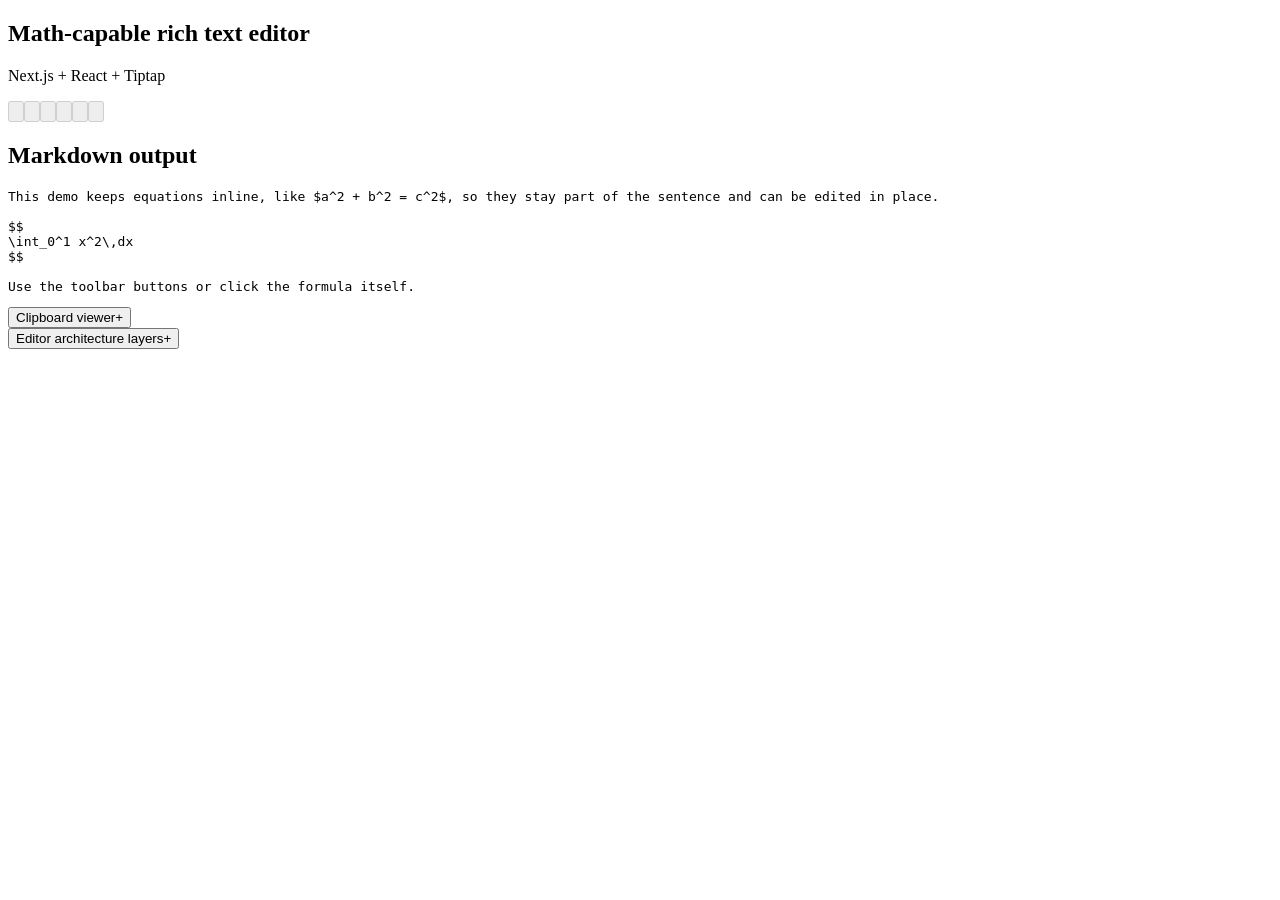
==== rich-demo/index.html @ ff97d1d3 "Add rich-demo" ====
<!DOCTYPE html><html lang="en"><head><meta charSet="utf-8"/><link rel="preconnect" href="/" crossorigin=""/><meta name="viewport" content="width=device-width, initial-scale=1"/><link rel="stylesheet" href="/_next/static/chunks/04mvz8h_nbe08.css" data-precedence="next"/><link rel="preload" as="script" fetchPriority="low" href="/_next/static/chunks/369oscn4s25lb.js"/><script src="/_next/static/chunks/2ycs2lrf_eaj9.js" async=""></script><script src="/_next/static/chunks/2iqhn35jo4obu.js" async=""></script><script src="/_next/static/chunks/turbopack-0idjudsjm43qf.js" async=""></script><script src="/_next/static/chunks/1b7_wgb0tfe3t.js" async=""></script><script src="/_next/static/chunks/1h1-4lr49t2u2.js" async=""></script><script src="/_next/static/chunks/18gu0sghujqp3.js" async=""></script><title>Tiptap Inline Math Demo</title><meta name="description" content="Minimal Next.js + Tiptap demo for Markdown output, paste gatekeeping, and clickable inline equations."/><script src="/_next/static/chunks/0cz1d0mv5g_q7.js" noModule=""></script></head><body><div hidden=""><!--$--><!--/$--></div><main class="page-shell"><section class="hero"><h1>Math-capable rich text editor</h1><p class="eyebrow">Next.js + React + Tiptap</p></section><div class="demo-card"><div class="editor-frame"><div class="toolbar toolbar--floating" aria-label="Rich text formatting toolbar"><button type="button" class="toolbar-button toolbar-button--icon " aria-label="Bold" aria-pressed="false" disabled="" title="Bold"><span class="toolbar-button__icon" aria-hidden="true"><svg data-prefix="fas" data-icon="bold" class="svg-inline--fa fa-bold" role="img" viewBox="0 0 384 512" aria-hidden="true"><path fill="currentColor" d="M32 32C14.3 32 0 46.3 0 64S14.3 96 32 96l32 0 0 320-32 0c-17.7 0-32 14.3-32 32s14.3 32 32 32l224 0c70.7 0 128-57.3 128-128 0-46.5-24.8-87.3-62-109.7 18.7-22.3 30-51 30-82.3 0-70.7-57.3-128-128-128L32 32zM288 160c0 35.3-28.7 64-64 64l-96 0 0-128 96 0c35.3 0 64 28.7 64 64zM128 416l0-128 128 0c35.3 0 64 28.7 64 64s-28.7 64-64 64l-128 0z"></path></svg></span></button><button type="button" class="toolbar-button toolbar-button--icon " aria-label="Italic" aria-pressed="false" disabled="" title="Italic"><span class="toolbar-button__icon" aria-hidden="true"><svg data-prefix="fas" data-icon="italic" class="svg-inline--fa fa-italic" role="img" viewBox="0 0 384 512" aria-hidden="true"><path fill="currentColor" d="M128 64c0-17.7 14.3-32 32-32l192 0c17.7 0 32 14.3 32 32s-14.3 32-32 32l-58.7 0-133.3 320 64 0c17.7 0 32 14.3 32 32s-14.3 32-32 32L32 480c-17.7 0-32-14.3-32-32s14.3-32 32-32l58.7 0 133.3-320-64 0c-17.7 0-32-14.3-32-32z"></path></svg></span></button><button type="button" class="toolbar-button toolbar-button--icon " aria-label="Strike" aria-pressed="false" disabled="" title="Strike"><span class="toolbar-button__icon" aria-hidden="true"><svg data-prefix="fas" data-icon="strikethrough" class="svg-inline--fa fa-strikethrough" role="img" viewBox="0 0 512 512" aria-hidden="true"><path fill="currentColor" d="M96 157.5C96 88.2 152.2 32 221.5 32L368 32c17.7 0 32 14.3 32 32s-14.3 32-32 32L221.5 96c-34 0-61.5 27.5-61.5 61.5 0 31 23.1 57.2 53.9 61l44.1 5.5 222 0c17.7 0 32 14.3 32 32s-14.3 32-32 32L32 288c-17.7 0-32-14.3-32-32s14.3-32 32-32l83.1 0C103 204.6 96 181.8 96 157.5zM349.2 336l65.5 0c.9 6.1 1.4 12.2 1.4 18.5 0 69.3-56.2 125.5-125.5 125.5L144 480c-17.7 0-32-14.3-32-32s14.3-32 32-32l146.5 0c34 0 61.5-27.5 61.5-61.5 0-6.4-1-12.7-2.8-18.5z"></path></svg></span></button><button type="button" class="toolbar-button toolbar-button--icon " aria-label="Code" aria-pressed="false" disabled="" title="Code"><span class="toolbar-button__icon" aria-hidden="true"><svg data-prefix="fas" data-icon="code" class="svg-inline--fa fa-code" role="img" viewBox="0 0 576 512" aria-hidden="true"><path fill="currentColor" d="M360.8 1.2c-17-4.9-34.7 5-39.6 22l-128 448c-4.9 17 5 34.7 22 39.6s34.7-5 39.6-22l128-448c4.9-17-5-34.7-22-39.6zm64.6 136.1c-12.5 12.5-12.5 32.8 0 45.3l73.4 73.4-73.4 73.4c-12.5 12.5-12.5 32.8 0 45.3s32.8 12.5 45.3 0l96-96c12.5-12.5 12.5-32.8 0-45.3l-96-96c-12.5-12.5-32.8-12.5-45.3 0zm-274.7 0c-12.5-12.5-32.8-12.5-45.3 0l-96 96c-12.5 12.5-12.5 32.8 0 45.3l96 96c12.5 12.5 32.8 12.5 45.3 0s12.5-32.8 0-45.3L77.3 256 150.6 182.6c12.5-12.5 12.5-32.8 0-45.3z"></path></svg></span></button><button type="button" class="toolbar-button toolbar-button--icon " aria-label="Equation" aria-pressed="false" disabled="" title="Equation"><span class="toolbar-button__icon" aria-hidden="true"><svg data-prefix="fas" data-icon="square-root-variable" class="svg-inline--fa fa-square-root-variable" role="img" viewBox="0 0 576 512" aria-hidden="true"><path fill="currentColor" d="M282.6 78.1c8-27.3 33-46.1 61.4-46.1l200 0c17.7 0 32 14.3 32 32s-14.3 32-32 32L344 96 238.7 457c-3.6 12.3-14.1 21.2-26.8 22.8s-25.1-4.6-31.5-15.6L77.6 288 32 288c-17.7 0-32-14.3-32-32s14.3-32 32-32l45.6 0c22.8 0 43.8 12.1 55.3 31.8l65.2 111.8 84.4-289.5zM393.4 233.4c12.5-12.5 32.8-12.5 45.3 0l41.4 41.4 41.4-41.4c12.5-12.5 32.8-12.5 45.3 0s12.5 32.8 0 45.3l-41.4 41.4 41.4 41.4c12.5 12.5 12.5 32.8 0 45.3s-32.8 12.5-45.3 0l-41.4-41.4-41.4 41.4c-12.5 12.5-32.8 12.5-45.3 0s-12.5-32.8 0-45.3l41.4-41.4-41.4-41.4c-12.5-12.5-12.5-32.8 0-45.3z"></path></svg></span></button><button type="button" class="toolbar-button toolbar-button--icon " aria-label="Block equation" aria-pressed="false" disabled="" title="Block equation"><span class="toolbar-button__icon" aria-hidden="true"><svg data-prefix="fas" data-icon="square" class="svg-inline--fa fa-square" role="img" viewBox="0 0 448 512" aria-hidden="true"><path fill="currentColor" d="M64 32l320 0c35.3 0 64 28.7 64 64l0 320c0 35.3-28.7 64-64 64L64 480c-35.3 0-64-28.7-64-64L0 96C0 60.7 28.7 32 64 32z"></path></svg></span></button></div><div class="editor-content"><div></div></div></div></div><div class="page-panels"><section class="markdown-output"><div class="markdown-output__header"><h2>Markdown output</h2></div><pre>This demo keeps equations inline, like $a^2 + b^2 = c^2$, so they stay part of the sentence and can be edited in place.

$$
\int_0^1 x^2\,dx
$$

Use the toolbar buttons or click the formula itself.</pre></section><section class="clipboard-viewer"><button type="button" class="clipboard-viewer__header" aria-expanded="false" aria-controls="clipboard-viewer-body"><span class="clipboard-viewer__title">Clipboard viewer</span><span class="clipboard-viewer__status-icon" aria-hidden="true">+</span></button></section></div><section class="architecture-diagram" aria-label="Editor architecture layers"><button type="button" class="architecture-diagram__header" aria-expanded="false" aria-controls="editor-architecture-diagram"><span class="architecture-diagram__title">Editor architecture layers</span><span class="architecture-diagram__status-icon" aria-hidden="true">+</span></button></section></main><!--$--><!--/$--><script src="/_next/static/chunks/369oscn4s25lb.js" id="_R_" async=""></script><script>(self.__next_f=self.__next_f||[]).push([0])</script><script>self.__next_f.push([1,"1:\"$Sreact.fragment\"\n2:I[89243,[\"/_next/static/chunks/1b7_wgb0tfe3t.js\"],\"default\"]\n3:I[15649,[\"/_next/static/chunks/1b7_wgb0tfe3t.js\"],\"default\"]\n4:I[95639,[\"/_next/static/chunks/1b7_wgb0tfe3t.js\"],\"ClientPageRoot\"]\n5:I[31713,[\"/_next/static/chunks/1b7_wgb0tfe3t.js\",\"/_next/static/chunks/1h1-4lr49t2u2.js\",\"/_next/static/chunks/18gu0sghujqp3.js\"],\"default\"]\n8:I[35073,[\"/_next/static/chunks/1b7_wgb0tfe3t.js\"],\"OutletBoundary\"]\n9:\"$Sreact.suspense\"\nb:I[35073,[\"/_next/static/chunks/1b7_wgb0tfe3t.js\"],\"ViewportBoundary\"]\nd:I[35073,[\"/_next/static/chunks/1b7_wgb0tfe3t.js\"],\"MetadataBoundary\"]\nf:I[95325,[\"/_next/static/chunks/1b7_wgb0tfe3t.js\"],\"default\",1]\n:HL[\"/_next/static/chunks/04mvz8h_nbe08.css\",\"style\"]\n:HC[\"/\",\"\"]\n"])</script><script>self.__next_f.push([1,"0:{\"P\":null,\"c\":[\"\",\"\"],\"q\":\"\",\"i\":false,\"f\":[[[\"\",{\"children\":[\"__PAGE__\",{}]},\"$undefined\",\"$undefined\",16],[[\"$\",\"$1\",\"c\",{\"children\":[[[\"$\",\"link\",\"0\",{\"rel\":\"stylesheet\",\"href\":\"/_next/static/chunks/04mvz8h_nbe08.css\",\"precedence\":\"next\",\"crossOrigin\":\"$undefined\",\"nonce\":\"$undefined\"}],[\"$\",\"script\",\"script-0\",{\"src\":\"/_next/static/chunks/1b7_wgb0tfe3t.js\",\"async\":true,\"nonce\":\"$undefined\"}]],[\"$\",\"html\",null,{\"lang\":\"en\",\"children\":[\"$\",\"body\",null,{\"children\":[\"$\",\"$L2\",null,{\"parallelRouterKey\":\"children\",\"error\":\"$undefined\",\"errorStyles\":\"$undefined\",\"errorScripts\":\"$undefined\",\"template\":[\"$\",\"$L3\",null,{}],\"templateStyles\":\"$undefined\",\"templateScripts\":\"$undefined\",\"notFound\":[[[\"$\",\"title\",null,{\"children\":\"404: This page could not be found.\"}],[\"$\",\"div\",null,{\"style\":{\"fontFamily\":\"system-ui,\\\"Segoe UI\\\",Roboto,Helvetica,Arial,sans-serif,\\\"Apple Color Emoji\\\",\\\"Segoe UI Emoji\\\"\",\"height\":\"100vh\",\"textAlign\":\"center\",\"display\":\"flex\",\"flexDirection\":\"column\",\"alignItems\":\"center\",\"justifyContent\":\"center\"},\"children\":[\"$\",\"div\",null,{\"children\":[[\"$\",\"style\",null,{\"dangerouslySetInnerHTML\":{\"__html\":\"body{color:#000;background:#fff;margin:0}.next-error-h1{border-right:1px solid rgba(0,0,0,.3)}@media (prefers-color-scheme:dark){body{color:#fff;background:#000}.next-error-h1{border-right:1px solid rgba(255,255,255,.3)}}\"}}],[\"$\",\"h1\",null,{\"className\":\"next-error-h1\",\"style\":{\"display\":\"inline-block\",\"margin\":\"0 20px 0 0\",\"padding\":\"0 23px 0 0\",\"fontSize\":24,\"fontWeight\":500,\"verticalAlign\":\"top\",\"lineHeight\":\"49px\"},\"children\":404}],[\"$\",\"div\",null,{\"style\":{\"display\":\"inline-block\"},\"children\":[\"$\",\"h2\",null,{\"style\":{\"fontSize\":14,\"fontWeight\":400,\"lineHeight\":\"49px\",\"margin\":0},\"children\":\"This page could not be found.\"}]}]]}]}]],[]],\"forbidden\":\"$undefined\",\"unauthorized\":\"$undefined\"}]}]}]]}],{\"children\":[[\"$\",\"$1\",\"c\",{\"children\":[[\"$\",\"$L4\",null,{\"Component\":\"$5\",\"serverProvidedParams\":{\"searchParams\":{},\"params\":{},\"promises\":[\"$@6\",\"$@7\"]}}],[[\"$\",\"script\",\"script-0\",{\"src\":\"/_next/static/chunks/1h1-4lr49t2u2.js\",\"async\":true,\"nonce\":\"$undefined\"}],[\"$\",\"script\",\"script-1\",{\"src\":\"/_next/static/chunks/18gu0sghujqp3.js\",\"async\":true,\"nonce\":\"$undefined\"}]],[\"$\",\"$L8\",null,{\"children\":[\"$\",\"$9\",null,{\"name\":\"Next.MetadataOutlet\",\"children\":\"$@a\"}]}]]}],{},null,false,null]},null,false,null],[\"$\",\"$1\",\"h\",{\"children\":[null,[\"$\",\"$Lb\",null,{\"children\":\"$Lc\"}],[\"$\",\"div\",null,{\"hidden\":true,\"children\":[\"$\",\"$Ld\",null,{\"children\":[\"$\",\"$9\",null,{\"name\":\"Next.Metadata\",\"children\":\"$Le\"}]}]}],null]}],false]],\"m\":\"$undefined\",\"G\":[\"$f\",[[\"$\",\"link\",\"0\",{\"rel\":\"stylesheet\",\"href\":\"/_next/static/chunks/04mvz8h_nbe08.css\",\"precedence\":\"next\",\"crossOrigin\":\"$undefined\",\"nonce\":\"$undefined\"}]]],\"S\":true,\"h\":null,\"s\":\"$undefined\",\"l\":\"$undefined\",\"p\":\"$undefined\",\"d\":\"$undefined\",\"b\":\"EEMULnaHU0V0_FCn10wUi\"}\n"])</script><script>self.__next_f.push([1,"6:{}\n7:\"$0:f:0:1:1:children:0:props:children:0:props:serverProvidedParams:params\"\n"])</script><script>self.__next_f.push([1,"c:[[\"$\",\"meta\",\"0\",{\"charSet\":\"utf-8\"}],[\"$\",\"meta\",\"1\",{\"name\":\"viewport\",\"content\":\"width=device-width, initial-scale=1\"}]]\n"])</script><script>self.__next_f.push([1,"a:null\ne:[[\"$\",\"title\",\"0\",{\"children\":\"Tiptap Inline Math Demo\"}],[\"$\",\"meta\",\"1\",{\"name\":\"description\",\"content\":\"Minimal Next.js + Tiptap demo for Markdown output, paste gatekeeping, and clickable inline equations.\"}]]\n"])</script></body></html>
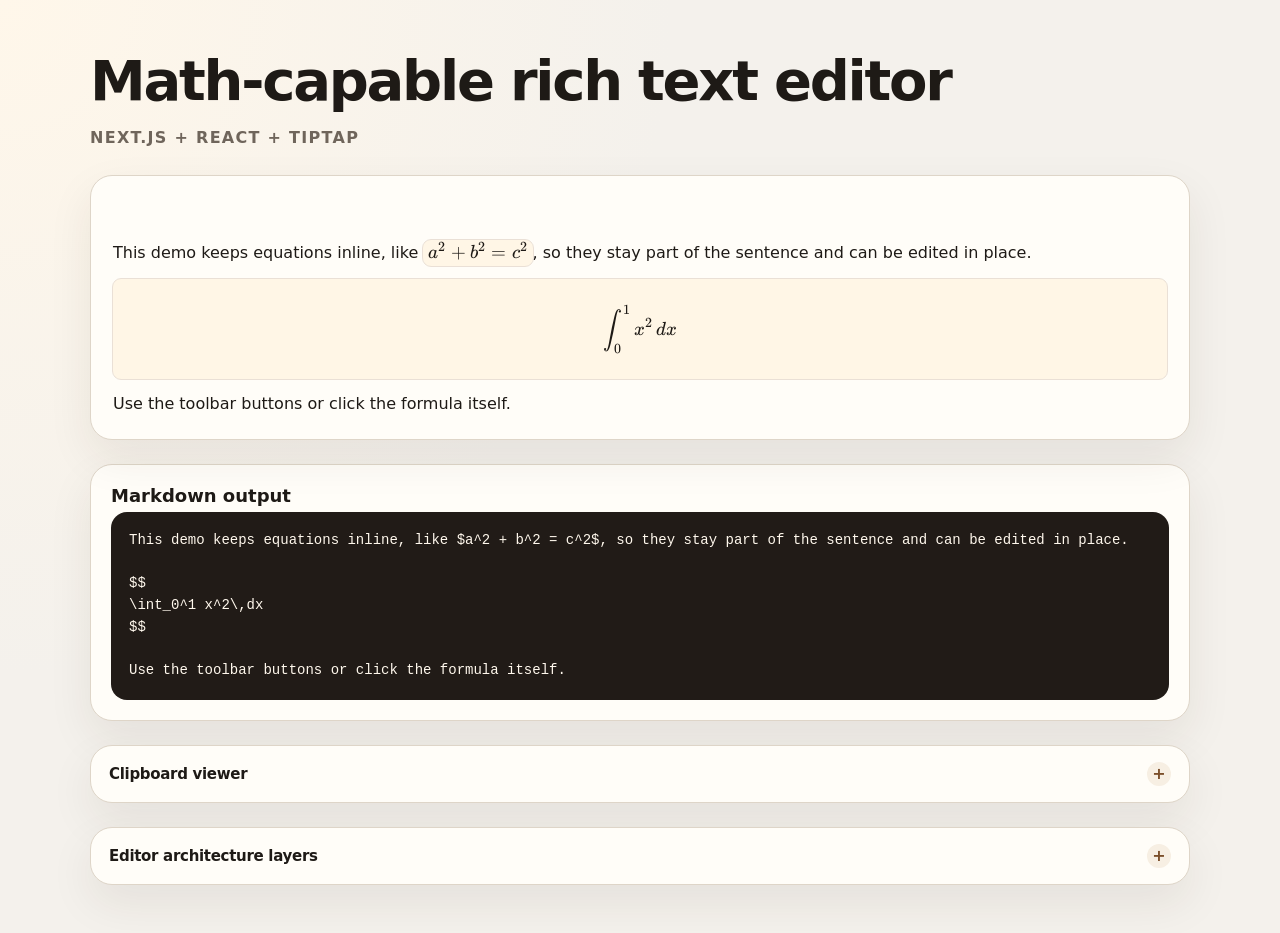
==== commit 77e5902c: "Change rich-demo to use relative references" ====
--- a/rich-demo/index.html
+++ b/rich-demo/index.html
@@ -1,7 +1,7 @@
-<!DOCTYPE html><html lang="en"><head><meta charSet="utf-8"/><link rel="preconnect" href="/" crossorigin=""/><meta name="viewport" content="width=device-width, initial-scale=1"/><link rel="stylesheet" href="/_next/static/chunks/04mvz8h_nbe08.css" data-precedence="next"/><link rel="preload" as="script" fetchPriority="low" href="/_next/static/chunks/369oscn4s25lb.js"/><script src="/_next/static/chunks/2ycs2lrf_eaj9.js" async=""></script><script src="/_next/static/chunks/2iqhn35jo4obu.js" async=""></script><script src="/_next/static/chunks/turbopack-0idjudsjm43qf.js" async=""></script><script src="/_next/static/chunks/1b7_wgb0tfe3t.js" async=""></script><script src="/_next/static/chunks/1h1-4lr49t2u2.js" async=""></script><script src="/_next/static/chunks/18gu0sghujqp3.js" async=""></script><title>Tiptap Inline Math Demo</title><meta name="description" content="Minimal Next.js + Tiptap demo for Markdown output, paste gatekeeping, and clickable inline equations."/><script src="/_next/static/chunks/0cz1d0mv5g_q7.js" noModule=""></script></head><body><div hidden=""><!--$--><!--/$--></div><main class="page-shell"><section class="hero"><h1>Math-capable rich text editor</h1><p class="eyebrow">Next.js + React + Tiptap</p></section><div class="demo-card"><div class="editor-frame"><div class="toolbar toolbar--floating" aria-label="Rich text formatting toolbar"><button type="button" class="toolbar-button toolbar-button--icon " aria-label="Bold" aria-pressed="false" disabled="" title="Bold"><span class="toolbar-button__icon" aria-hidden="true"><svg data-prefix="fas" data-icon="bold" class="svg-inline--fa fa-bold" role="img" viewBox="0 0 384 512" aria-hidden="true"><path fill="currentColor" d="M32 32C14.3 32 0 46.3 0 64S14.3 96 32 96l32 0 0 320-32 0c-17.7 0-32 14.3-32 32s14.3 32 32 32l224 0c70.7 0 128-57.3 128-128 0-46.5-24.8-87.3-62-109.7 18.7-22.3 30-51 30-82.3 0-70.7-57.3-128-128-128L32 32zM288 160c0 35.3-28.7 64-64 64l-96 0 0-128 96 0c35.3 0 64 28.7 64 64zM128 416l0-128 128 0c35.3 0 64 28.7 64 64s-28.7 64-64 64l-128 0z"></path></svg></span></button><button type="button" class="toolbar-button toolbar-button--icon " aria-label="Italic" aria-pressed="false" disabled="" title="Italic"><span class="toolbar-button__icon" aria-hidden="true"><svg data-prefix="fas" data-icon="italic" class="svg-inline--fa fa-italic" role="img" viewBox="0 0 384 512" aria-hidden="true"><path fill="currentColor" d="M128 64c0-17.7 14.3-32 32-32l192 0c17.7 0 32 14.3 32 32s-14.3 32-32 32l-58.7 0-133.3 320 64 0c17.7 0 32 14.3 32 32s-14.3 32-32 32L32 480c-17.7 0-32-14.3-32-32s14.3-32 32-32l58.7 0 133.3-320-64 0c-17.7 0-32-14.3-32-32z"></path></svg></span></button><button type="button" class="toolbar-button toolbar-button--icon " aria-label="Strike" aria-pressed="false" disabled="" title="Strike"><span class="toolbar-button__icon" aria-hidden="true"><svg data-prefix="fas" data-icon="strikethrough" class="svg-inline--fa fa-strikethrough" role="img" viewBox="0 0 512 512" aria-hidden="true"><path fill="currentColor" d="M96 157.5C96 88.2 152.2 32 221.5 32L368 32c17.7 0 32 14.3 32 32s-14.3 32-32 32L221.5 96c-34 0-61.5 27.5-61.5 61.5 0 31 23.1 57.2 53.9 61l44.1 5.5 222 0c17.7 0 32 14.3 32 32s-14.3 32-32 32L32 288c-17.7 0-32-14.3-32-32s14.3-32 32-32l83.1 0C103 204.6 96 181.8 96 157.5zM349.2 336l65.5 0c.9 6.1 1.4 12.2 1.4 18.5 0 69.3-56.2 125.5-125.5 125.5L144 480c-17.7 0-32-14.3-32-32s14.3-32 32-32l146.5 0c34 0 61.5-27.5 61.5-61.5 0-6.4-1-12.7-2.8-18.5z"></path></svg></span></button><button type="button" class="toolbar-button toolbar-button--icon " aria-label="Code" aria-pressed="false" disabled="" title="Code"><span class="toolbar-button__icon" aria-hidden="true"><svg data-prefix="fas" data-icon="code" class="svg-inline--fa fa-code" role="img" viewBox="0 0 576 512" aria-hidden="true"><path fill="currentColor" d="M360.8 1.2c-17-4.9-34.7 5-39.6 22l-128 448c-4.9 17 5 34.7 22 39.6s34.7-5 39.6-22l128-448c4.9-17-5-34.7-22-39.6zm64.6 136.1c-12.5 12.5-12.5 32.8 0 45.3l73.4 73.4-73.4 73.4c-12.5 12.5-12.5 32.8 0 45.3s32.8 12.5 45.3 0l96-96c12.5-12.5 12.5-32.8 0-45.3l-96-96c-12.5-12.5-32.8-12.5-45.3 0zm-274.7 0c-12.5-12.5-32.8-12.5-45.3 0l-96 96c-12.5 12.5-12.5 32.8 0 45.3l96 96c12.5 12.5 32.8 12.5 45.3 0s12.5-32.8 0-45.3L77.3 256 150.6 182.6c12.5-12.5 12.5-32.8 0-45.3z"></path></svg></span></button><button type="button" class="toolbar-button toolbar-button--icon " aria-label="Equation" aria-pressed="false" disabled="" title="Equation"><span class="toolbar-button__icon" aria-hidden="true"><svg data-prefix="fas" data-icon="square-root-variable" class="svg-inline--fa fa-square-root-variable" role="img" viewBox="0 0 576 512" aria-hidden="true"><path fill="currentColor" d="M282.6 78.1c8-27.3 33-46.1 61.4-46.1l200 0c17.7 0 32 14.3 32 32s-14.3 32-32 32L344 96 238.7 457c-3.6 12.3-14.1 21.2-26.8 22.8s-25.1-4.6-31.5-15.6L77.6 288 32 288c-17.7 0-32-14.3-32-32s14.3-32 32-32l45.6 0c22.8 0 43.8 12.1 55.3 31.8l65.2 111.8 84.4-289.5zM393.4 233.4c12.5-12.5 32.8-12.5 45.3 0l41.4 41.4 41.4-41.4c12.5-12.5 32.8-12.5 45.3 0s12.5 32.8 0 45.3l-41.4 41.4 41.4 41.4c12.5 12.5 12.5 32.8 0 45.3s-32.8 12.5-45.3 0l-41.4-41.4-41.4 41.4c-12.5 12.5-32.8 12.5-45.3 0s-12.5-32.8 0-45.3l41.4-41.4-41.4-41.4c-12.5-12.5-12.5-32.8 0-45.3z"></path></svg></span></button><button type="button" class="toolbar-button toolbar-button--icon " aria-label="Block equation" aria-pressed="false" disabled="" title="Block equation"><span class="toolbar-button__icon" aria-hidden="true"><svg data-prefix="fas" data-icon="square" class="svg-inline--fa fa-square" role="img" viewBox="0 0 448 512" aria-hidden="true"><path fill="currentColor" d="M64 32l320 0c35.3 0 64 28.7 64 64l0 320c0 35.3-28.7 64-64 64L64 480c-35.3 0-64-28.7-64-64L0 96C0 60.7 28.7 32 64 32z"></path></svg></span></button></div><div class="editor-content"><div></div></div></div></div><div class="page-panels"><section class="markdown-output"><div class="markdown-output__header"><h2>Markdown output</h2></div><pre>This demo keeps equations inline, like $a^2 + b^2 = c^2$, so they stay part of the sentence and can be edited in place.
+<!DOCTYPE html><html lang="en"><head><meta charSet="utf-8"/><link rel="preconnect" href="/" crossorigin=""/><meta name="viewport" content="width=device-width, initial-scale=1"/><link rel="stylesheet" href="./_next/static/chunks/04mvz8h_nbe08.css" data-precedence="next"/><link rel="preload" as="script" fetchPriority="low" href="./_next/static/chunks/369oscn4s25lb.js"/><script src="./_next/static/chunks/2ycs2lrf_eaj9.js" async=""></script><script src="./_next/static/chunks/2iqhn35jo4obu.js" async=""></script><script src="./_next/static/chunks/turbopack-35zk16voot9-f.js" async=""></script><script src="./_next/static/chunks/1b7_wgb0tfe3t.js" async=""></script><script src="./_next/static/chunks/1h1-4lr49t2u2.js" async=""></script><script src="./_next/static/chunks/35e2w0975_dl4.js" async=""></script><title>Tiptap Inline Math Demo</title><meta name="description" content="Minimal Next.js + Tiptap demo for Markdown output, paste gatekeeping, and clickable inline equations."/><script src="./_next/static/chunks/0cz1d0mv5g_q7.js" noModule=""></script></head><body><div hidden=""><!--$--><!--/$--></div><main class="page-shell"><section class="hero"><h1>Math-capable rich text editor</h1><p class="eyebrow">Next.js + React + Tiptap</p></section><div class="demo-card"><div class="editor-frame"><div class="toolbar toolbar--floating" aria-label="Rich text formatting toolbar"><button type="button" class="toolbar-button toolbar-button--icon " aria-label="Bold" aria-pressed="false" disabled="" title="Bold"><span class="toolbar-button__icon" aria-hidden="true"><svg data-prefix="fas" data-icon="bold" class="svg-inline--fa fa-bold" role="img" viewBox="0 0 384 512" aria-hidden="true"><path fill="currentColor" d="M32 32C14.3 32 0 46.3 0 64S14.3 96 32 96l32 0 0 320-32 0c-17.7 0-32 14.3-32 32s14.3 32 32 32l224 0c70.7 0 128-57.3 128-128 0-46.5-24.8-87.3-62-109.7 18.7-22.3 30-51 30-82.3 0-70.7-57.3-128-128-128L32 32zM288 160c0 35.3-28.7 64-64 64l-96 0 0-128 96 0c35.3 0 64 28.7 64 64zM128 416l0-128 128 0c35.3 0 64 28.7 64 64s-28.7 64-64 64l-128 0z"></path></svg></span></button><button type="button" class="toolbar-button toolbar-button--icon " aria-label="Italic" aria-pressed="false" disabled="" title="Italic"><span class="toolbar-button__icon" aria-hidden="true"><svg data-prefix="fas" data-icon="italic" class="svg-inline--fa fa-italic" role="img" viewBox="0 0 384 512" aria-hidden="true"><path fill="currentColor" d="M128 64c0-17.7 14.3-32 32-32l192 0c17.7 0 32 14.3 32 32s-14.3 32-32 32l-58.7 0-133.3 320 64 0c17.7 0 32 14.3 32 32s-14.3 32-32 32L32 480c-17.7 0-32-14.3-32-32s14.3-32 32-32l58.7 0 133.3-320-64 0c-17.7 0-32-14.3-32-32z"></path></svg></span></button><button type="button" class="toolbar-button toolbar-button--icon " aria-label="Strike" aria-pressed="false" disabled="" title="Strike"><span class="toolbar-button__icon" aria-hidden="true"><svg data-prefix="fas" data-icon="strikethrough" class="svg-inline--fa fa-strikethrough" role="img" viewBox="0 0 512 512" aria-hidden="true"><path fill="currentColor" d="M96 157.5C96 88.2 152.2 32 221.5 32L368 32c17.7 0 32 14.3 32 32s-14.3 32-32 32L221.5 96c-34 0-61.5 27.5-61.5 61.5 0 31 23.1 57.2 53.9 61l44.1 5.5 222 0c17.7 0 32 14.3 32 32s-14.3 32-32 32L32 288c-17.7 0-32-14.3-32-32s14.3-32 32-32l83.1 0C103 204.6 96 181.8 96 157.5zM349.2 336l65.5 0c.9 6.1 1.4 12.2 1.4 18.5 0 69.3-56.2 125.5-125.5 125.5L144 480c-17.7 0-32-14.3-32-32s14.3-32 32-32l146.5 0c34 0 61.5-27.5 61.5-61.5 0-6.4-1-12.7-2.8-18.5z"></path></svg></span></button><button type="button" class="toolbar-button toolbar-button--icon " aria-label="Code" aria-pressed="false" disabled="" title="Code"><span class="toolbar-button__icon" aria-hidden="true"><svg data-prefix="fas" data-icon="code" class="svg-inline--fa fa-code" role="img" viewBox="0 0 576 512" aria-hidden="true"><path fill="currentColor" d="M360.8 1.2c-17-4.9-34.7 5-39.6 22l-128 448c-4.9 17 5 34.7 22 39.6s34.7-5 39.6-22l128-448c4.9-17-5-34.7-22-39.6zm64.6 136.1c-12.5 12.5-12.5 32.8 0 45.3l73.4 73.4-73.4 73.4c-12.5 12.5-12.5 32.8 0 45.3s32.8 12.5 45.3 0l96-96c12.5-12.5 12.5-32.8 0-45.3l-96-96c-12.5-12.5-32.8-12.5-45.3 0zm-274.7 0c-12.5-12.5-32.8-12.5-45.3 0l-96 96c-12.5 12.5-12.5 32.8 0 45.3l96 96c12.5 12.5 32.8 12.5 45.3 0s12.5-32.8 0-45.3L77.3 256 150.6 182.6c12.5-12.5 12.5-32.8 0-45.3z"></path></svg></span></button><button type="button" class="toolbar-button toolbar-button--icon " aria-label="Equation" aria-pressed="false" disabled="" title="Equation"><span class="toolbar-button__icon" aria-hidden="true"><svg data-prefix="fas" data-icon="square-root-variable" class="svg-inline--fa fa-square-root-variable" role="img" viewBox="0 0 576 512" aria-hidden="true"><path fill="currentColor" d="M282.6 78.1c8-27.3 33-46.1 61.4-46.1l200 0c17.7 0 32 14.3 32 32s-14.3 32-32 32L344 96 238.7 457c-3.6 12.3-14.1 21.2-26.8 22.8s-25.1-4.6-31.5-15.6L77.6 288 32 288c-17.7 0-32-14.3-32-32s14.3-32 32-32l45.6 0c22.8 0 43.8 12.1 55.3 31.8l65.2 111.8 84.4-289.5zM393.4 233.4c12.5-12.5 32.8-12.5 45.3 0l41.4 41.4 41.4-41.4c12.5-12.5 32.8-12.5 45.3 0s12.5 32.8 0 45.3l-41.4 41.4 41.4 41.4c12.5 12.5 12.5 32.8 0 45.3s-32.8 12.5-45.3 0l-41.4-41.4-41.4 41.4c-12.5 12.5-32.8 12.5-45.3 0s-12.5-32.8 0-45.3l41.4-41.4-41.4-41.4c-12.5-12.5-12.5-32.8 0-45.3z"></path></svg></span></button><button type="button" class="toolbar-button toolbar-button--icon " aria-label="Block equation" aria-pressed="false" disabled="" title="Block equation"><span class="toolbar-button__icon" aria-hidden="true"><svg data-prefix="fas" data-icon="square" class="svg-inline--fa fa-square" role="img" viewBox="0 0 448 512" aria-hidden="true"><path fill="currentColor" d="M64 32l320 0c35.3 0 64 28.7 64 64l0 320c0 35.3-28.7 64-64 64L64 480c-35.3 0-64-28.7-64-64L0 96C0 60.7 28.7 32 64 32z"></path></svg></span></button></div><div class="editor-content"><div></div></div></div></div><div class="page-panels"><section class="markdown-output"><div class="markdown-output__header"><h2>Markdown output</h2></div><pre>This demo keeps equations inline, like $a^2 + b^2 = c^2$, so they stay part of the sentence and can be edited in place.
 
 $$
 \int_0^1 x^2\,dx
 $$
 
-Use the toolbar buttons or click the formula itself.</pre></section><section class="clipboard-viewer"><button type="button" class="clipboard-viewer__header" aria-expanded="false" aria-controls="clipboard-viewer-body"><span class="clipboard-viewer__title">Clipboard viewer</span><span class="clipboard-viewer__status-icon" aria-hidden="true">+</span></button></section></div><section class="architecture-diagram" aria-label="Editor architecture layers"><button type="button" class="architecture-diagram__header" aria-expanded="false" aria-controls="editor-architecture-diagram"><span class="architecture-diagram__title">Editor architecture layers</span><span class="architecture-diagram__status-icon" aria-hidden="true">+</span></button></section></main><!--$--><!--/$--><script src="/_next/static/chunks/369oscn4s25lb.js" id="_R_" async=""></script><script>(self.__next_f=self.__next_f||[]).push([0])</script><script>self.__next_f.push([1,"1:\"$Sreact.fragment\"\n2:I[89243,[\"/_next/static/chunks/1b7_wgb0tfe3t.js\"],\"default\"]\n3:I[15649,[\"/_next/static/chunks/1b7_wgb0tfe3t.js\"],\"default\"]\n4:I[95639,[\"/_next/static/chunks/1b7_wgb0tfe3t.js\"],\"ClientPageRoot\"]\n5:I[31713,[\"/_next/static/chunks/1b7_wgb0tfe3t.js\",\"/_next/static/chunks/1h1-4lr49t2u2.js\",\"/_next/static/chunks/18gu0sghujqp3.js\"],\"default\"]\n8:I[35073,[\"/_next/static/chunks/1b7_wgb0tfe3t.js\"],\"OutletBoundary\"]\n9:\"$Sreact.suspense\"\nb:I[35073,[\"/_next/static/chunks/1b7_wgb0tfe3t.js\"],\"ViewportBoundary\"]\nd:I[35073,[\"/_next/static/chunks/1b7_wgb0tfe3t.js\"],\"MetadataBoundary\"]\nf:I[95325,[\"/_next/static/chunks/1b7_wgb0tfe3t.js\"],\"default\",1]\n:HL[\"/_next/static/chunks/04mvz8h_nbe08.css\",\"style\"]\n:HC[\"/\",\"\"]\n"])</script><script>self.__next_f.push([1,"0:{\"P\":null,\"c\":[\"\",\"\"],\"q\":\"\",\"i\":false,\"f\":[[[\"\",{\"children\":[\"__PAGE__\",{}]},\"$undefined\",\"$undefined\",16],[[\"$\",\"$1\",\"c\",{\"children\":[[[\"$\",\"link\",\"0\",{\"rel\":\"stylesheet\",\"href\":\"/_next/static/chunks/04mvz8h_nbe08.css\",\"precedence\":\"next\",\"crossOrigin\":\"$undefined\",\"nonce\":\"$undefined\"}],[\"$\",\"script\",\"script-0\",{\"src\":\"/_next/static/chunks/1b7_wgb0tfe3t.js\",\"async\":true,\"nonce\":\"$undefined\"}]],[\"$\",\"html\",null,{\"lang\":\"en\",\"children\":[\"$\",\"body\",null,{\"children\":[\"$\",\"$L2\",null,{\"parallelRouterKey\":\"children\",\"error\":\"$undefined\",\"errorStyles\":\"$undefined\",\"errorScripts\":\"$undefined\",\"template\":[\"$\",\"$L3\",null,{}],\"templateStyles\":\"$undefined\",\"templateScripts\":\"$undefined\",\"notFound\":[[[\"$\",\"title\",null,{\"children\":\"404: This page could not be found.\"}],[\"$\",\"div\",null,{\"style\":{\"fontFamily\":\"system-ui,\\\"Segoe UI\\\",Roboto,Helvetica,Arial,sans-serif,\\\"Apple Color Emoji\\\",\\\"Segoe UI Emoji\\\"\",\"height\":\"100vh\",\"textAlign\":\"center\",\"display\":\"flex\",\"flexDirection\":\"column\",\"alignItems\":\"center\",\"justifyContent\":\"center\"},\"children\":[\"$\",\"div\",null,{\"children\":[[\"$\",\"style\",null,{\"dangerouslySetInnerHTML\":{\"__html\":\"body{color:#000;background:#fff;margin:0}.next-error-h1{border-right:1px solid rgba(0,0,0,.3)}@media (prefers-color-scheme:dark){body{color:#fff;background:#000}.next-error-h1{border-right:1px solid rgba(255,255,255,.3)}}\"}}],[\"$\",\"h1\",null,{\"className\":\"next-error-h1\",\"style\":{\"display\":\"inline-block\",\"margin\":\"0 20px 0 0\",\"padding\":\"0 23px 0 0\",\"fontSize\":24,\"fontWeight\":500,\"verticalAlign\":\"top\",\"lineHeight\":\"49px\"},\"children\":404}],[\"$\",\"div\",null,{\"style\":{\"display\":\"inline-block\"},\"children\":[\"$\",\"h2\",null,{\"style\":{\"fontSize\":14,\"fontWeight\":400,\"lineHeight\":\"49px\",\"margin\":0},\"children\":\"This page could not be found.\"}]}]]}]}]],[]],\"forbidden\":\"$undefined\",\"unauthorized\":\"$undefined\"}]}]}]]}],{\"children\":[[\"$\",\"$1\",\"c\",{\"children\":[[\"$\",\"$L4\",null,{\"Component\":\"$5\",\"serverProvidedParams\":{\"searchParams\":{},\"params\":{},\"promises\":[\"$@6\",\"$@7\"]}}],[[\"$\",\"script\",\"script-0\",{\"src\":\"/_next/static/chunks/1h1-4lr49t2u2.js\",\"async\":true,\"nonce\":\"$undefined\"}],[\"$\",\"script\",\"script-1\",{\"src\":\"/_next/static/chunks/18gu0sghujqp3.js\",\"async\":true,\"nonce\":\"$undefined\"}]],[\"$\",\"$L8\",null,{\"children\":[\"$\",\"$9\",null,{\"name\":\"Next.MetadataOutlet\",\"children\":\"$@a\"}]}]]}],{},null,false,null]},null,false,null],[\"$\",\"$1\",\"h\",{\"children\":[null,[\"$\",\"$Lb\",null,{\"children\":\"$Lc\"}],[\"$\",\"div\",null,{\"hidden\":true,\"children\":[\"$\",\"$Ld\",null,{\"children\":[\"$\",\"$9\",null,{\"name\":\"Next.Metadata\",\"children\":\"$Le\"}]}]}],null]}],false]],\"m\":\"$undefined\",\"G\":[\"$f\",[[\"$\",\"link\",\"0\",{\"rel\":\"stylesheet\",\"href\":\"/_next/static/chunks/04mvz8h_nbe08.css\",\"precedence\":\"next\",\"crossOrigin\":\"$undefined\",\"nonce\":\"$undefined\"}]]],\"S\":true,\"h\":null,\"s\":\"$undefined\",\"l\":\"$undefined\",\"p\":\"$undefined\",\"d\":\"$undefined\",\"b\":\"EEMULnaHU0V0_FCn10wUi\"}\n"])</script><script>self.__next_f.push([1,"6:{}\n7:\"$0:f:0:1:1:children:0:props:children:0:props:serverProvidedParams:params\"\n"])</script><script>self.__next_f.push([1,"c:[[\"$\",\"meta\",\"0\",{\"charSet\":\"utf-8\"}],[\"$\",\"meta\",\"1\",{\"name\":\"viewport\",\"content\":\"width=device-width, initial-scale=1\"}]]\n"])</script><script>self.__next_f.push([1,"a:null\ne:[[\"$\",\"title\",\"0\",{\"children\":\"Tiptap Inline Math Demo\"}],[\"$\",\"meta\",\"1\",{\"name\":\"description\",\"content\":\"Minimal Next.js + Tiptap demo for Markdown output, paste gatekeeping, and clickable inline equations.\"}]]\n"])</script></body></html>+Use the toolbar buttons or click the formula itself.</pre></section><section class="clipboard-viewer"><button type="button" class="clipboard-viewer__header" aria-expanded="false" aria-controls="clipboard-viewer-body"><span class="clipboard-viewer__title">Clipboard viewer</span><span class="clipboard-viewer__status-icon" aria-hidden="true">+</span></button></section></div><section class="architecture-diagram" aria-label="Editor architecture layers"><button type="button" class="architecture-diagram__header" aria-expanded="false" aria-controls="editor-architecture-diagram"><span class="architecture-diagram__title">Editor architecture layers</span><span class="architecture-diagram__status-icon" aria-hidden="true">+</span></button></section></main><!--$--><!--/$--><script src="./_next/static/chunks/369oscn4s25lb.js" id="_R_" async=""></script><script>(self.__next_f=self.__next_f||[]).push([0])</script><script>self.__next_f.push([1,"1:\"$Sreact.fragment\"\n2:I[89243,[\"./_next/static/chunks/1b7_wgb0tfe3t.js\"],\"default\"]\n3:I[15649,[\"./_next/static/chunks/1b7_wgb0tfe3t.js\"],\"default\"]\n4:I[95639,[\"./_next/static/chunks/1b7_wgb0tfe3t.js\"],\"ClientPageRoot\"]\n5:I[31713,[\"./_next/static/chunks/1b7_wgb0tfe3t.js\",\"./_next/static/chunks/1h1-4lr49t2u2.js\",\"./_next/static/chunks/35e2w0975_dl4.js\"],\"default\"]\n8:I[35073,[\"./_next/static/chunks/1b7_wgb0tfe3t.js\"],\"OutletBoundary\"]\n9:\"$Sreact.suspense\"\nb:I[35073,[\"./_next/static/chunks/1b7_wgb0tfe3t.js\"],\"ViewportBoundary\"]\nd:I[35073,[\"./_next/static/chunks/1b7_wgb0tfe3t.js\"],\"MetadataBoundary\"]\nf:I[95325,[\"./_next/static/chunks/1b7_wgb0tfe3t.js\"],\"default\",1]\n:HL[\"./_next/static/chunks/04mvz8h_nbe08.css\",\"style\"]\n:HC[\"/\",\"\"]\n"])</script><script>self.__next_f.push([1,"0:{\"P\":null,\"c\":[\"\",\"\"],\"q\":\"\",\"i\":false,\"f\":[[[\"\",{\"children\":[\"__PAGE__\",{}]},\"$undefined\",\"$undefined\",16],[[\"$\",\"$1\",\"c\",{\"children\":[[[\"$\",\"link\",\"0\",{\"rel\":\"stylesheet\",\"href\":\"./_next/static/chunks/04mvz8h_nbe08.css\",\"precedence\":\"next\",\"crossOrigin\":\"$undefined\",\"nonce\":\"$undefined\"}],[\"$\",\"script\",\"script-0\",{\"src\":\"./_next/static/chunks/1b7_wgb0tfe3t.js\",\"async\":true,\"nonce\":\"$undefined\"}]],[\"$\",\"html\",null,{\"lang\":\"en\",\"children\":[\"$\",\"body\",null,{\"children\":[\"$\",\"$L2\",null,{\"parallelRouterKey\":\"children\",\"error\":\"$undefined\",\"errorStyles\":\"$undefined\",\"errorScripts\":\"$undefined\",\"template\":[\"$\",\"$L3\",null,{}],\"templateStyles\":\"$undefined\",\"templateScripts\":\"$undefined\",\"notFound\":[[[\"$\",\"title\",null,{\"children\":\"404: This page could not be found.\"}],[\"$\",\"div\",null,{\"style\":{\"fontFamily\":\"system-ui,\\\"Segoe UI\\\",Roboto,Helvetica,Arial,sans-serif,\\\"Apple Color Emoji\\\",\\\"Segoe UI Emoji\\\"\",\"height\":\"100vh\",\"textAlign\":\"center\",\"display\":\"flex\",\"flexDirection\":\"column\",\"alignItems\":\"center\",\"justifyContent\":\"center\"},\"children\":[\"$\",\"div\",null,{\"children\":[[\"$\",\"style\",null,{\"dangerouslySetInnerHTML\":{\"__html\":\"body{color:#000;background:#fff;margin:0}.next-error-h1{border-right:1px solid rgba(0,0,0,.3)}@media (prefers-color-scheme:dark){body{color:#fff;background:#000}.next-error-h1{border-right:1px solid rgba(255,255,255,.3)}}\"}}],[\"$\",\"h1\",null,{\"className\":\"next-error-h1\",\"style\":{\"display\":\"inline-block\",\"margin\":\"0 20px 0 0\",\"padding\":\"0 23px 0 0\",\"fontSize\":24,\"fontWeight\":500,\"verticalAlign\":\"top\",\"lineHeight\":\"49px\"},\"children\":404}],[\"$\",\"div\",null,{\"style\":{\"display\":\"inline-block\"},\"children\":[\"$\",\"h2\",null,{\"style\":{\"fontSize\":14,\"fontWeight\":400,\"lineHeight\":\"49px\",\"margin\":0},\"children\":\"This page could not be found.\"}]}]]}]}]],[]],\"forbidden\":\"$undefined\",\"unauthorized\":\"$undefined\"}]}]}]]}],{\"children\":[[\"$\",\"$1\",\"c\",{\"children\":[[\"$\",\"$L4\",null,{\"Component\":\"$5\",\"serverProvidedParams\":{\"searchParams\":{},\"params\":{},\"promises\":[\"$@6\",\"$@7\"]}}],[[\"$\",\"script\",\"script-0\",{\"src\":\"./_next/static/chunks/1h1-4lr49t2u2.js\",\"async\":true,\"nonce\":\"$undefined\"}],[\"$\",\"script\",\"script-1\",{\"src\":\"./_next/static/chunks/35e2w0975_dl4.js\",\"async\":true,\"nonce\":\"$undefined\"}]],[\"$\",\"$L8\",null,{\"children\":[\"$\",\"$9\",null,{\"name\":\"Next.MetadataOutlet\",\"children\":\"$@a\"}]}]]}],{},null,false,null]},null,false,null],[\"$\",\"$1\",\"h\",{\"children\":[null,[\"$\",\"$Lb\",null,{\"children\":\"$Lc\"}],[\"$\",\"div\",null,{\"hidden\":true,\"children\":[\"$\",\"$Ld\",null,{\"children\":[\"$\",\"$9\",null,{\"name\":\"Next.Metadata\",\"children\":\"$Le\"}]}]}],null]}],false]],\"m\":\"$undefined\",\"G\":[\"$f\",[[\"$\",\"link\",\"0\",{\"rel\":\"stylesheet\",\"href\":\"./_next/static/chunks/04mvz8h_nbe08.css\",\"precedence\":\"next\",\"crossOrigin\":\"$undefined\",\"nonce\":\"$undefined\"}]]],\"S\":true,\"h\":null,\"s\":\"$undefined\",\"l\":\"$undefined\",\"p\":\"$undefined\",\"d\":\"$undefined\",\"b\":\"8HlSihcvRCGEPcqWLc2h4\"}\n"])</script><script>self.__next_f.push([1,"6:{}\n7:\"$0:f:0:1:1:children:0:props:children:0:props:serverProvidedParams:params\"\n"])</script><script>self.__next_f.push([1,"c:[[\"$\",\"meta\",\"0\",{\"charSet\":\"utf-8\"}],[\"$\",\"meta\",\"1\",{\"name\":\"viewport\",\"content\":\"width=device-width, initial-scale=1\"}]]\n"])</script><script>self.__next_f.push([1,"a:null\ne:[[\"$\",\"title\",\"0\",{\"children\":\"Tiptap Inline Math Demo\"}],[\"$\",\"meta\",\"1\",{\"name\":\"description\",\"content\":\"Minimal Next.js + Tiptap demo for Markdown output, paste gatekeeping, and clickable inline equations.\"}]]\n"])</script></body></html>
--- a/rich-demo/_next/static/chunks/04mvz8h_nbe08.css
+++ b/rich-demo/_next/static/chunks/04mvz8h_nbe08.css
@@ -0,0 +1,4 @@
+:root,:host{--fa-font-solid:normal 900 1em/1 "Font Awesome 7 Free";--fa-font-regular:normal 400 1em/1 "Font Awesome 7 Free";--fa-font-light:normal 300 1em/1 "Font Awesome 7 Pro";--fa-font-thin:normal 100 1em/1 "Font Awesome 7 Pro";--fa-font-duotone:normal 900 1em/1 "Font Awesome 7 Duotone";--fa-font-duotone-regular:normal 400 1em/1 "Font Awesome 7 Duotone";--fa-font-duotone-light:normal 300 1em/1 "Font Awesome 7 Duotone";--fa-font-duotone-thin:normal 100 1em/1 "Font Awesome 7 Duotone";--fa-font-brands:normal 400 1em/1 "Font Awesome 7 Brands";--fa-font-sharp-solid:normal 900 1em/1 "Font Awesome 7 Sharp";--fa-font-sharp-regular:normal 400 1em/1 "Font Awesome 7 Sharp";--fa-font-sharp-light:normal 300 1em/1 "Font Awesome 7 Sharp";--fa-font-sharp-thin:normal 100 1em/1 "Font Awesome 7 Sharp";--fa-font-sharp-duotone-solid:normal 900 1em/1 "Font Awesome 7 Sharp Duotone";--fa-font-sharp-duotone-regular:normal 400 1em/1 "Font Awesome 7 Sharp Duotone";--fa-font-sharp-duotone-light:normal 300 1em/1 "Font Awesome 7 Sharp Duotone";--fa-font-sharp-duotone-thin:normal 100 1em/1 "Font Awesome 7 Sharp Duotone";--fa-font-slab-regular:normal 400 1em/1 "Font Awesome 7 Slab";--fa-font-slab-press-regular:normal 400 1em/1 "Font Awesome 7 Slab Press";--fa-font-whiteboard-semibold:normal 600 1em/1 "Font Awesome 7 Whiteboard";--fa-font-thumbprint-light:normal 300 1em/1 "Font Awesome 7 Thumbprint";--fa-font-notdog-solid:normal 900 1em/1 "Font Awesome 7 Notdog";--fa-font-notdog-duo-solid:normal 900 1em/1 "Font Awesome 7 Notdog Duo";--fa-font-etch-solid:normal 900 1em/1 "Font Awesome 7 Etch";--fa-font-graphite-thin:normal 100 1em/1 "Font Awesome 7 Graphite";--fa-font-jelly-regular:normal 400 1em/1 "Font Awesome 7 Jelly";--fa-font-jelly-fill-regular:normal 400 1em/1 "Font Awesome 7 Jelly Fill";--fa-font-jelly-duo-regular:normal 400 1em/1 "Font Awesome 7 Jelly Duo";--fa-font-chisel-regular:normal 400 1em/1 "Font Awesome 7 Chisel";--fa-font-utility-semibold:normal 600 1em/1 "Font Awesome 7 Utility";--fa-font-utility-duo-semibold:normal 600 1em/1 "Font Awesome 7 Utility Duo";--fa-font-utility-fill-semibold:normal 600 1em/1 "Font Awesome 7 Utility Fill"}.svg-inline--fa{box-sizing:content-box;display:var(--fa-display,inline-block);vertical-align:-.125em;height:1em;width:var(--fa-width,1.25em);overflow:visible}.svg-inline--fa.fa-2xs{vertical-align:.1em}.svg-inline--fa.fa-xs{vertical-align:0}.svg-inline--fa.fa-sm{vertical-align:-.0714286em}.svg-inline--fa.fa-lg{vertical-align:-.2em}.svg-inline--fa.fa-xl{vertical-align:-.25em}.svg-inline--fa.fa-2xl{vertical-align:-.3125em}.svg-inline--fa.fa-pull-left,.svg-inline--fa .fa-pull-start{float:inline-start;margin-inline-end:var(--fa-pull-margin,.3em)}.svg-inline--fa.fa-pull-right,.svg-inline--fa .fa-pull-end{float:inline-end;margin-inline-start:var(--fa-pull-margin,.3em)}.svg-inline--fa.fa-li{width:var(--fa-li-width,2em);inset-block-start:.25em;inset-inline-start:calc(-1 * var(--fa-li-width,2em))}.fa-layers-counter,.fa-layers-text{text-align:center;display:inline-block;position:absolute}.fa-layers{text-align:center;vertical-align:-.125em;height:1em;width:var(--fa-width,1.25em);display:inline-block;position:relative}.fa-layers .svg-inline--fa{transform-origin:50%;margin:auto;position:absolute;inset:0}.fa-layers-text{transform-origin:50%;top:50%;left:50%;transform:translate(-50%,-50%)}.fa-layers-counter{background-color:var(--fa-counter-background-color,#ff253a);border-radius:var(--fa-counter-border-radius,1em);box-sizing:border-box;color:var(--fa-inverse,#fff);line-height:var(--fa-counter-line-height,1);max-width:var(--fa-counter-max-width,5em);min-width:var(--fa-counter-min-width,1.5em);padding:var(--fa-counter-padding,.25em .5em);right:var(--fa-right,0);text-overflow:ellipsis;top:var(--fa-top,0);transform:scale(var(--fa-counter-scale,.25));transform-origin:100% 0;overflow:hidden}.fa-layers-bottom-right{bottom:var(--fa-bottom,0);right:var(--fa-right,0);transform:scale(var(--fa-layers-scale,.25));transform-origin:100% 100%;top:auto}.fa-layers-bottom-left{bottom:var(--fa-bottom,0);left:var(--fa-left,0);transform:scale(var(--fa-layers-scale,.25));transform-origin:0 100%;top:auto;right:auto}.fa-layers-top-right{top:var(--fa-top,0);right:var(--fa-right,0);transform:scale(var(--fa-layers-scale,.25));transform-origin:100% 0}.fa-layers-top-left{left:var(--fa-left,0);right:auto;top:var(--fa-top,0);transform:scale(var(--fa-layers-scale,.25));transform-origin:0 0}.fa-1x{font-size:1em}.fa-2x{font-size:2em}.fa-3x{font-size:3em}.fa-4x{font-size:4em}.fa-5x{font-size:5em}.fa-6x{font-size:6em}.fa-7x{font-size:7em}.fa-8x{font-size:8em}.fa-9x{font-size:9em}.fa-10x{font-size:10em}.fa-2xs{vertical-align:.225em;font-size:.625em;line-height:.1em}.fa-xs{vertical-align:.125em;font-size:.75em;line-height:.0833333em}.fa-sm{vertical-align:.0535715em;font-size:.875em;line-height:.0714286em}.fa-lg{vertical-align:-.075em;font-size:1.25em;line-height:.05em}.fa-xl{vertical-align:-.125em;font-size:1.5em;line-height:.0416667em}.fa-2xl{vertical-align:-.1875em;font-size:2em;line-height:.03125em}.fa-width-auto{--fa-width:auto}.fa-fw,.fa-width-fixed{--fa-width:1.25em}.fa-ul{margin-inline-start:var(--fa-li-margin,2.5em);padding-inline-start:0;list-style-type:none}.fa-ul>li{position:relative}.fa-li{text-align:center;width:var(--fa-li-width,2em);line-height:inherit;position:absolute;inset-inline-start:calc(-1 * var(--fa-li-width,2em))}.fa-border{border-color:var(--fa-border-color,#eee);border-radius:var(--fa-border-radius,.1em);border-style:var(--fa-border-style,solid);border-width:var(--fa-border-width,.0625em);box-sizing:var(--fa-border-box-sizing,content-box);padding:var(--fa-border-padding,.1875em .25em)}.fa-pull-left,.fa-pull-start{float:inline-start;margin-inline-end:var(--fa-pull-margin,.3em)}.fa-pull-right,.fa-pull-end{float:inline-end;margin-inline-start:var(--fa-pull-margin,.3em)}.fa-beat{animation-name:fa-beat;animation-delay:var(--fa-animation-delay,0s);animation-direction:var(--fa-animation-direction,normal);animation-duration:var(--fa-animation-duration,1s);animation-iteration-count:var(--fa-animation-iteration-count,infinite);animation-timing-function:var(--fa-animation-timing,ease-in-out)}.fa-bounce{animation-name:fa-bounce;animation-delay:var(--fa-animation-delay,0s);animation-direction:var(--fa-animation-direction,normal);animation-duration:var(--fa-animation-duration,1s);animation-iteration-count:var(--fa-animation-iteration-count,infinite);animation-timing-function:var(--fa-animation-timing,cubic-bezier(.28, .84, .42, 1))}.fa-fade{animation-name:fa-fade;animation-delay:var(--fa-animation-delay,0s);animation-direction:var(--fa-animation-direction,normal);animation-duration:var(--fa-animation-duration,1s);animation-iteration-count:var(--fa-animation-iteration-count,infinite);animation-timing-function:var(--fa-animation-timing,cubic-bezier(.4, 0, .6, 1))}.fa-beat-fade{animation-name:fa-beat-fade;animation-delay:var(--fa-animation-delay,0s);animation-direction:var(--fa-animation-direction,normal);animation-duration:var(--fa-animation-duration,1s);animation-iteration-count:var(--fa-animation-iteration-count,infinite);animation-timing-function:var(--fa-animation-timing,cubic-bezier(.4, 0, .6, 1))}.fa-flip{animation-name:fa-flip;animation-delay:var(--fa-animation-delay,0s);animation-direction:var(--fa-animation-direction,normal);animation-duration:var(--fa-animation-duration,1s);animation-iteration-count:var(--fa-animation-iteration-count,infinite);animation-timing-function:var(--fa-animation-timing,ease-in-out)}.fa-shake{animation-name:fa-shake;animation-delay:var(--fa-animation-delay,0s);animation-direction:var(--fa-animation-direction,normal);animation-duration:var(--fa-animation-duration,1s);animation-iteration-count:var(--fa-animation-iteration-count,infinite);animation-timing-function:var(--fa-animation-timing,linear)}.fa-spin{animation-name:fa-spin;animation-delay:var(--fa-animation-delay,0s);animation-direction:var(--fa-animation-direction,normal);animation-duration:var(--fa-animation-duration,2s);animation-iteration-count:var(--fa-animation-iteration-count,infinite);animation-timing-function:var(--fa-animation-timing,linear)}.fa-spin-reverse{--fa-animation-direction:reverse}.fa-pulse,.fa-spin-pulse{animation-name:fa-spin;animation-direction:var(--fa-animation-direction,normal);animation-duration:var(--fa-animation-duration,1s);animation-iteration-count:var(--fa-animation-iteration-count,infinite);animation-timing-function:var(--fa-animation-timing,steps(8))}@media (prefers-reduced-motion:reduce){.fa-beat,.fa-bounce,.fa-fade,.fa-beat-fade,.fa-flip,.fa-pulse,.fa-shake,.fa-spin,.fa-spin-pulse{transition:none!important;animation:none!important}}@keyframes fa-beat{0%,90%{transform:scale(1)}45%{transform:scale(var(--fa-beat-scale,1.25))}}@keyframes fa-bounce{0%{transform:scale(1)translateY(0)}10%{transform:scale(var(--fa-bounce-start-scale-x,1.1), var(--fa-bounce-start-scale-y,.9)) translateY(0)}30%{transform:scale(var(--fa-bounce-jump-scale-x,.9), var(--fa-bounce-jump-scale-y,1.1)) translateY(var(--fa-bounce-height,-.5em))}50%{transform:scale(var(--fa-bounce-land-scale-x,1.05), var(--fa-bounce-land-scale-y,.95)) translateY(0)}57%{transform:scale(1, 1) translateY(var(--fa-bounce-rebound,-.125em))}64%{transform:scale(1)translateY(0)}to{transform:scale(1)translateY(0)}}@keyframes fa-fade{50%{opacity:var(--fa-fade-opacity,.4)}}@keyframes fa-beat-fade{0%,to{opacity:var(--fa-beat-fade-opacity,.4);transform:scale(1)}50%{opacity:1;transform:scale(var(--fa-beat-fade-scale,1.125))}}@keyframes fa-flip{50%{transform:rotate3d(var(--fa-flip-x,0), var(--fa-flip-y,1), var(--fa-flip-z,0), var(--fa-flip-angle,-180deg))}}@keyframes fa-shake{0%{transform:rotate(-15deg)}4%{transform:rotate(15deg)}8%,24%{transform:rotate(-18deg)}12%,28%{transform:rotate(18deg)}16%{transform:rotate(-22deg)}20%{transform:rotate(22deg)}32%{transform:rotate(-12deg)}36%{transform:rotate(12deg)}40%,to{transform:rotate(0)}}@keyframes fa-spin{0%{transform:rotate(0)}to{transform:rotate(360deg)}}.fa-rotate-90{transform:rotate(90deg)}.fa-rotate-180{transform:rotate(180deg)}.fa-rotate-270{transform:rotate(270deg)}.fa-flip-horizontal{transform:scaleX(-1)}.fa-flip-vertical{transform:scaleY(-1)}.fa-flip-both,.fa-flip-horizontal.fa-flip-vertical{transform:scale(-1)}.fa-rotate-by{transform:rotate(var(--fa-rotate-angle,0))}.svg-inline--fa .fa-primary{fill:var(--fa-primary-color,currentColor);opacity:var(--fa-primary-opacity,1)}.svg-inline--fa .fa-secondary{fill:var(--fa-secondary-color,currentColor);opacity:var(--fa-secondary-opacity,.4)}.svg-inline--fa.fa-swap-opacity .fa-primary{opacity:var(--fa-secondary-opacity,.4)}.svg-inline--fa.fa-swap-opacity .fa-secondary{opacity:var(--fa-primary-opacity,1)}.svg-inline--fa mask .fa-primary,.svg-inline--fa mask .fa-secondary{fill:#000}.svg-inline--fa.fa-inverse{fill:var(--fa-inverse,#fff)}.fa-stack{vertical-align:middle;width:2.5em;height:2em;line-height:2em;display:inline-block;position:relative}.fa-inverse{color:var(--fa-inverse,#fff)}.svg-inline--fa.fa-stack-1x{--fa-width:1.25em;height:1em;width:var(--fa-width)}.svg-inline--fa.fa-stack-2x{--fa-width:2.5em;height:2em;width:var(--fa-width)}.fa-stack-1x,.fa-stack-2x{z-index:var(--fa-stack-z-index,auto);margin:auto;position:absolute;inset:0}
+@font-face{font-display:block;font-family:KaTeX_AMS;font-style:normal;font-weight:400;src:url(../media/KaTeX_AMS-Regular.25ieegmnh38ts.woff2)format("woff2"),url(../media/KaTeX_AMS-Regular.10y3kupq4t663.woff)format("woff"),url(../media/KaTeX_AMS-Regular.418dr7cz3fo2x.ttf)format("truetype")}@font-face{font-display:block;font-family:KaTeX_Caligraphic;font-style:normal;font-weight:700;src:url(../media/KaTeX_Caligraphic-Bold.06b-ya9t43ioz.woff2)format("woff2"),url(../media/KaTeX_Caligraphic-Bold.2vmk2hva4ctha.woff)format("woff"),url(../media/KaTeX_Caligraphic-Bold.40ltxhe834pns.ttf)format("truetype")}@font-face{font-display:block;font-family:KaTeX_Caligraphic;font-style:normal;font-weight:400;src:url(../media/KaTeX_Caligraphic-Regular.2eph4dlhid_m9.woff2)format("woff2"),url(../media/KaTeX_Caligraphic-Regular.3gxeetazf831f.woff)format("woff"),url(../media/KaTeX_Caligraphic-Regular.07-7u27-nhn_r.ttf)format("truetype")}@font-face{font-display:block;font-family:KaTeX_Fraktur;font-style:normal;font-weight:700;src:url(../media/KaTeX_Fraktur-Bold.2sasz-d-jtw8y.woff2)format("woff2"),url(../media/KaTeX_Fraktur-Bold.1alcy76__wdj2.woff)format("woff"),url(../media/KaTeX_Fraktur-Bold.19yqa_tc9d_gx.ttf)format("truetype")}@font-face{font-display:block;font-family:KaTeX_Fraktur;font-style:normal;font-weight:400;src:url(../media/KaTeX_Fraktur-Regular.2d10y4xmjvzlf.woff2)format("woff2"),url(../media/KaTeX_Fraktur-Regular.110oo81prr9n5.woff)format("woff"),url(../media/KaTeX_Fraktur-Regular.2qhy34r6a05dn.ttf)format("truetype")}@font-face{font-display:block;font-family:KaTeX_Main;font-style:normal;font-weight:700;src:url(../media/KaTeX_Main-Bold.3-rowy8o6_4ky.woff2)format("woff2"),url(../media/KaTeX_Main-Bold.0v1esh257kqpe.woff)format("woff"),url(../media/KaTeX_Main-Bold.0us_n0tnxlxu7.ttf)format("truetype")}@font-face{font-display:block;font-family:KaTeX_Main;font-style:italic;font-weight:700;src:url(../media/KaTeX_Main-BoldItalic.14r2naom8mrec.woff2)format("woff2"),url(../media/KaTeX_Main-BoldItalic.13355ck5zr48q.woff)format("woff"),url(../media/KaTeX_Main-BoldItalic.3x_u9cepaced0.ttf)format("truetype")}@font-face{font-display:block;font-family:KaTeX_Main;font-style:italic;font-weight:400;src:url(../media/KaTeX_Main-Italic.0lig0v9j0700p.woff2)format("woff2"),url(../media/KaTeX_Main-Italic.0afv392dj4w59.woff)format("woff"),url(../media/KaTeX_Main-Italic.2hkw3230mfwcv.ttf)format("truetype")}@font-face{font-display:block;font-family:KaTeX_Main;font-style:normal;font-weight:400;src:url(../media/KaTeX_Main-Regular.1ryvsdzh2w1_e.woff2)format("woff2"),url(../media/KaTeX_Main-Regular.15u8r3b2y7fv4.woff)format("woff"),url(../media/KaTeX_Main-Regular.0symfa7dqj6jd.ttf)format("truetype")}@font-face{font-display:block;font-family:KaTeX_Math;font-style:italic;font-weight:700;src:url(../media/KaTeX_Math-BoldItalic.1oopuu636h4il.woff2)format("woff2"),url(../media/KaTeX_Math-BoldItalic.12pl58orkw9rg.woff)format("woff"),url(../media/KaTeX_Math-BoldItalic.0y5w36a5aq__2.ttf)format("truetype")}@font-face{font-display:block;font-family:KaTeX_Math;font-style:italic;font-weight:400;src:url(../media/KaTeX_Math-Italic.32405s1aq8vas.woff2)format("woff2"),url(../media/KaTeX_Math-Italic.0w0b1ugh62cfr.woff)format("woff"),url(../media/KaTeX_Math-Italic.2vkekfblmz5nb.ttf)format("truetype")}@font-face{font-display:block;font-family:KaTeX_SansSerif;font-style:normal;font-weight:700;src:url(../media/KaTeX_SansSerif-Bold.0h3wi2z_eouyg.woff2)format("woff2"),url(../media/KaTeX_SansSerif-Bold.1ovw5p-yjp56g.woff)format("woff"),url(../media/KaTeX_SansSerif-Bold.2d03q85pwxpti.ttf)format("truetype")}@font-face{font-display:block;font-family:KaTeX_SansSerif;font-style:italic;font-weight:400;src:url(../media/KaTeX_SansSerif-Italic.0wkjc4dm2kcit.woff2)format("woff2"),url(../media/KaTeX_SansSerif-Italic.1qavw__2zz8gk.woff)format("woff"),url(../media/KaTeX_SansSerif-Italic.3i-q087b23-m8.ttf)format("truetype")}@font-face{font-display:block;font-family:KaTeX_SansSerif;font-style:normal;font-weight:400;src:url(../media/KaTeX_SansSerif-Regular.2peiewu59z3d-.woff2)format("woff2"),url(../media/KaTeX_SansSerif-Regular.1i4afx8nk8n4r.woff)format("woff"),url(../media/KaTeX_SansSerif-Regular.31pbu25feko_c.ttf)format("truetype")}@font-face{font-display:block;font-family:KaTeX_Script;font-style:normal;font-weight:400;src:url(../media/KaTeX_Script-Regular.11h14300o9pd0.woff2)format("woff2"),url(../media/KaTeX_Script-Regular.3110jb9c-bxna.woff)format("woff"),url(../media/KaTeX_Script-Regular.28p_x7iz71ofe.ttf)format("truetype")}@font-face{font-display:block;font-family:KaTeX_Size1;font-style:normal;font-weight:400;src:url(../media/KaTeX_Size1-Regular.03lhvx36ekcou.woff2)format("woff2"),url(../media/KaTeX_Size1-Regular.1slf4bh0hc6vm.woff)format("woff"),url(../media/KaTeX_Size1-Regular.1y57-ck23ey8c.ttf)format("truetype")}@font-face{font-display:block;font-family:KaTeX_Size2;font-style:normal;font-weight:400;src:url(../media/KaTeX_Size2-Regular.14s5gg-puz6h-.woff2)format("woff2"),url(../media/KaTeX_Size2-Regular.0-kwyvx03omo8.woff)format("woff"),url(../media/KaTeX_Size2-Regular.2u0s-b07k2o9m.ttf)format("truetype")}@font-face{font-display:block;font-family:KaTeX_Size3;font-style:normal;font-weight:400;src:url(../media/KaTeX_Size3-Regular.1n1rgzz84z8r9.woff2)format("woff2"),url(../media/KaTeX_Size3-Regular.04o9a_02gu_e8.woff)format("woff"),url(../media/KaTeX_Size3-Regular.1pkn-dge4q0fv.ttf)format("truetype")}@font-face{font-display:block;font-family:KaTeX_Size4;font-style:normal;font-weight:400;src:url(../media/KaTeX_Size4-Regular.2sgotkdv3dcyv.woff2)format("woff2"),url(../media/KaTeX_Size4-Regular.3p2r1l7xmebxv.woff)format("woff"),url(../media/KaTeX_Size4-Regular.2uelkfk2yna5e.ttf)format("truetype")}@font-face{font-display:block;font-family:KaTeX_Typewriter;font-style:normal;font-weight:400;src:url(../media/KaTeX_Typewriter-Regular.11gr2d2wuwz77.woff2)format("woff2"),url(../media/KaTeX_Typewriter-Regular.12f8myjij3617.woff)format("woff"),url(../media/KaTeX_Typewriter-Regular.3nee9kjfy6nm8.ttf)format("truetype")}.katex{text-indent:0;text-rendering:auto;font:1.21em/1.2 KaTeX_Main,Times New Roman,serif;position:relative}.katex *{border-color:currentColor;-ms-high-contrast-adjust:none!important}.katex .katex-version:after{content:"0.16.47"}.katex .katex-mathml{clip-path:inset(50%);border:0;width:1px;height:1px;padding:0;position:absolute;overflow:hidden}.katex .katex-html>.newline{display:block}.katex .base{white-space:nowrap;width:min-content;position:relative}.katex .base,.katex .strut{display:inline-block}.katex .textbf{font-weight:700}.katex .textit{font-style:italic}.katex .textrm{font-family:KaTeX_Main}.katex .textsf{font-family:KaTeX_SansSerif}.katex .texttt{font-family:KaTeX_Typewriter}.katex .mathnormal{font-family:KaTeX_Math;font-style:italic}.katex .mathit{font-family:KaTeX_Main;font-style:italic}.katex .mathrm{font-style:normal}.katex .mathbf{font-family:KaTeX_Main;font-weight:700}.katex .boldsymbol{font-family:KaTeX_Math;font-style:italic;font-weight:700}.katex .amsrm,.katex .mathbb,.katex .textbb{font-family:KaTeX_AMS}.katex .mathcal{font-family:KaTeX_Caligraphic}.katex .mathfrak,.katex .textfrak{font-family:KaTeX_Fraktur}.katex .mathboldfrak,.katex .textboldfrak{font-family:KaTeX_Fraktur;font-weight:700}.katex .mathtt{font-family:KaTeX_Typewriter}.katex .mathscr,.katex .textscr{font-family:KaTeX_Script}.katex .mathsf,.katex .textsf{font-family:KaTeX_SansSerif}.katex .mathboldsf,.katex .textboldsf{font-family:KaTeX_SansSerif;font-weight:700}.katex .mathitsf,.katex .mathsfit,.katex .textitsf{font-family:KaTeX_SansSerif;font-style:italic}.katex .mainrm{font-family:KaTeX_Main;font-style:normal}.katex .vlist-t{border-collapse:collapse;table-layout:fixed;display:inline-table}.katex .vlist-r{display:table-row}.katex .vlist{vertical-align:bottom;display:table-cell;position:relative}.katex .vlist>span{height:0;display:block;position:relative}.katex .vlist>span>span{display:inline-block}.katex .vlist>span>.pstrut{width:0;overflow:hidden}.katex .vlist-t2{margin-right:-2px}.katex .vlist-s{vertical-align:bottom;width:2px;min-width:2px;font-size:1px;display:table-cell}.katex .vbox{flex-direction:column;align-items:baseline;display:inline-flex}.katex .hbox{width:100%}.katex .hbox,.katex .thinbox{flex-direction:row;display:inline-flex}.katex .thinbox{width:0;max-width:0}.katex .msupsub{text-align:left}.katex .mfrac>span>span{text-align:center}.katex .mfrac .frac-line{border-bottom-style:solid;width:100%;display:inline-block}.katex .hdashline,.katex .hline,.katex .mfrac .frac-line,.katex .overline .overline-line,.katex .rule,.katex .underline .underline-line{min-height:1px}.katex .mspace{display:inline-block}.katex .smash{line-height:0;display:inline}.katex .clap,.katex .llap,.katex .rlap{width:0;position:relative}.katex .clap>.inner,.katex .llap>.inner,.katex .rlap>.inner{position:absolute}.katex .clap>.fix,.katex .llap>.fix,.katex .rlap>.fix{display:inline-block}.katex .llap>.inner{right:0}.katex .clap>.inner,.katex .rlap>.inner{left:0}.katex .clap>.inner>span{margin-left:-50%;margin-right:50%}.katex .rule{border:0 solid;display:inline-block;position:relative}.katex .hline,.katex .overline .overline-line,.katex .underline .underline-line{border-bottom-style:solid;width:100%;display:inline-block}.katex .hdashline{border-bottom-style:dashed;width:100%;display:inline-block}.katex .sqrt>.root{margin-left:.277778em;margin-right:-.555556em}.katex .fontsize-ensurer.reset-size1.size1,.katex .sizing.reset-size1.size1{font-size:1em}.katex .fontsize-ensurer.reset-size1.size2,.katex .sizing.reset-size1.size2{font-size:1.2em}.katex .fontsize-ensurer.reset-size1.size3,.katex .sizing.reset-size1.size3{font-size:1.4em}.katex .fontsize-ensurer.reset-size1.size4,.katex .sizing.reset-size1.size4{font-size:1.6em}.katex .fontsize-ensurer.reset-size1.size5,.katex .sizing.reset-size1.size5{font-size:1.8em}.katex .fontsize-ensurer.reset-size1.size6,.katex .sizing.reset-size1.size6{font-size:2em}.katex .fontsize-ensurer.reset-size1.size7,.katex .sizing.reset-size1.size7{font-size:2.4em}.katex .fontsize-ensurer.reset-size1.size8,.katex .sizing.reset-size1.size8{font-size:2.88em}.katex .fontsize-ensurer.reset-size1.size9,.katex .sizing.reset-size1.size9{font-size:3.456em}.katex .fontsize-ensurer.reset-size1.size10,.katex .sizing.reset-size1.size10{font-size:4.148em}.katex .fontsize-ensurer.reset-size1.size11,.katex .sizing.reset-size1.size11{font-size:4.976em}.katex .fontsize-ensurer.reset-size2.size1,.katex .sizing.reset-size2.size1{font-size:.833333em}.katex .fontsize-ensurer.reset-size2.size2,.katex .sizing.reset-size2.size2{font-size:1em}.katex .fontsize-ensurer.reset-size2.size3,.katex .sizing.reset-size2.size3{font-size:1.16667em}.katex .fontsize-ensurer.reset-size2.size4,.katex .sizing.reset-size2.size4{font-size:1.33333em}.katex .fontsize-ensurer.reset-size2.size5,.katex .sizing.reset-size2.size5{font-size:1.5em}.katex .fontsize-ensurer.reset-size2.size6,.katex .sizing.reset-size2.size6{font-size:1.66667em}.katex .fontsize-ensurer.reset-size2.size7,.katex .sizing.reset-size2.size7{font-size:2em}.katex .fontsize-ensurer.reset-size2.size8,.katex .sizing.reset-size2.size8{font-size:2.4em}.katex .fontsize-ensurer.reset-size2.size9,.katex .sizing.reset-size2.size9{font-size:2.88em}.katex .fontsize-ensurer.reset-size2.size10,.katex .sizing.reset-size2.size10{font-size:3.45667em}.katex .fontsize-ensurer.reset-size2.size11,.katex .sizing.reset-size2.size11{font-size:4.14667em}.katex .fontsize-ensurer.reset-size3.size1,.katex .sizing.reset-size3.size1{font-size:.714286em}.katex .fontsize-ensurer.reset-size3.size2,.katex .sizing.reset-size3.size2{font-size:.857143em}.katex .fontsize-ensurer.reset-size3.size3,.katex .sizing.reset-size3.size3{font-size:1em}.katex .fontsize-ensurer.reset-size3.size4,.katex .sizing.reset-size3.size4{font-size:1.14286em}.katex .fontsize-ensurer.reset-size3.size5,.katex .sizing.reset-size3.size5{font-size:1.28571em}.katex .fontsize-ensurer.reset-size3.size6,.katex .sizing.reset-size3.size6{font-size:1.42857em}.katex .fontsize-ensurer.reset-size3.size7,.katex .sizing.reset-size3.size7{font-size:1.71429em}.katex .fontsize-ensurer.reset-size3.size8,.katex .sizing.reset-size3.size8{font-size:2.05714em}.katex .fontsize-ensurer.reset-size3.size9,.katex .sizing.reset-size3.size9{font-size:2.46857em}.katex .fontsize-ensurer.reset-size3.size10,.katex .sizing.reset-size3.size10{font-size:2.96286em}.katex .fontsize-ensurer.reset-size3.size11,.katex .sizing.reset-size3.size11{font-size:3.55429em}.katex .fontsize-ensurer.reset-size4.size1,.katex .sizing.reset-size4.size1{font-size:.625em}.katex .fontsize-ensurer.reset-size4.size2,.katex .sizing.reset-size4.size2{font-size:.75em}.katex .fontsize-ensurer.reset-size4.size3,.katex .sizing.reset-size4.size3{font-size:.875em}.katex .fontsize-ensurer.reset-size4.size4,.katex .sizing.reset-size4.size4{font-size:1em}.katex .fontsize-ensurer.reset-size4.size5,.katex .sizing.reset-size4.size5{font-size:1.125em}.katex .fontsize-ensurer.reset-size4.size6,.katex .sizing.reset-size4.size6{font-size:1.25em}.katex .fontsize-ensurer.reset-size4.size7,.katex .sizing.reset-size4.size7{font-size:1.5em}.katex .fontsize-ensurer.reset-size4.size8,.katex .sizing.reset-size4.size8{font-size:1.8em}.katex .fontsize-ensurer.reset-size4.size9,.katex .sizing.reset-size4.size9{font-size:2.16em}.katex .fontsize-ensurer.reset-size4.size10,.katex .sizing.reset-size4.size10{font-size:2.5925em}.katex .fontsize-ensurer.reset-size4.size11,.katex .sizing.reset-size4.size11{font-size:3.11em}.katex .fontsize-ensurer.reset-size5.size1,.katex .sizing.reset-size5.size1{font-size:.555556em}.katex .fontsize-ensurer.reset-size5.size2,.katex .sizing.reset-size5.size2{font-size:.666667em}.katex .fontsize-ensurer.reset-size5.size3,.katex .sizing.reset-size5.size3{font-size:.777778em}.katex .fontsize-ensurer.reset-size5.size4,.katex .sizing.reset-size5.size4{font-size:.888889em}.katex .fontsize-ensurer.reset-size5.size5,.katex .sizing.reset-size5.size5{font-size:1em}.katex .fontsize-ensurer.reset-size5.size6,.katex .sizing.reset-size5.size6{font-size:1.11111em}.katex .fontsize-ensurer.reset-size5.size7,.katex .sizing.reset-size5.size7{font-size:1.33333em}.katex .fontsize-ensurer.reset-size5.size8,.katex .sizing.reset-size5.size8{font-size:1.6em}.katex .fontsize-ensurer.reset-size5.size9,.katex .sizing.reset-size5.size9{font-size:1.92em}.katex .fontsize-ensurer.reset-size5.size10,.katex .sizing.reset-size5.size10{font-size:2.30444em}.katex .fontsize-ensurer.reset-size5.size11,.katex .sizing.reset-size5.size11{font-size:2.76444em}.katex .fontsize-ensurer.reset-size6.size1,.katex .sizing.reset-size6.size1{font-size:.5em}.katex .fontsize-ensurer.reset-size6.size2,.katex .sizing.reset-size6.size2{font-size:.6em}.katex .fontsize-ensurer.reset-size6.size3,.katex .sizing.reset-size6.size3{font-size:.7em}.katex .fontsize-ensurer.reset-size6.size4,.katex .sizing.reset-size6.size4{font-size:.8em}.katex .fontsize-ensurer.reset-size6.size5,.katex .sizing.reset-size6.size5{font-size:.9em}.katex .fontsize-ensurer.reset-size6.size6,.katex .sizing.reset-size6.size6{font-size:1em}.katex .fontsize-ensurer.reset-size6.size7,.katex .sizing.reset-size6.size7{font-size:1.2em}.katex .fontsize-ensurer.reset-size6.size8,.katex .sizing.reset-size6.size8{font-size:1.44em}.katex .fontsize-ensurer.reset-size6.size9,.katex .sizing.reset-size6.size9{font-size:1.728em}.katex .fontsize-ensurer.reset-size6.size10,.katex .sizing.reset-size6.size10{font-size:2.074em}.katex .fontsize-ensurer.reset-size6.size11,.katex .sizing.reset-size6.size11{font-size:2.488em}.katex .fontsize-ensurer.reset-size7.size1,.katex .sizing.reset-size7.size1{font-size:.416667em}.katex .fontsize-ensurer.reset-size7.size2,.katex .sizing.reset-size7.size2{font-size:.5em}.katex .fontsize-ensurer.reset-size7.size3,.katex .sizing.reset-size7.size3{font-size:.583333em}.katex .fontsize-ensurer.reset-size7.size4,.katex .sizing.reset-size7.size4{font-size:.666667em}.katex .fontsize-ensurer.reset-size7.size5,.katex .sizing.reset-size7.size5{font-size:.75em}.katex .fontsize-ensurer.reset-size7.size6,.katex .sizing.reset-size7.size6{font-size:.833333em}.katex .fontsize-ensurer.reset-size7.size7,.katex .sizing.reset-size7.size7{font-size:1em}.katex .fontsize-ensurer.reset-size7.size8,.katex .sizing.reset-size7.size8{font-size:1.2em}.katex .fontsize-ensurer.reset-size7.size9,.katex .sizing.reset-size7.size9{font-size:1.44em}.katex .fontsize-ensurer.reset-size7.size10,.katex .sizing.reset-size7.size10{font-size:1.72833em}.katex .fontsize-ensurer.reset-size7.size11,.katex .sizing.reset-size7.size11{font-size:2.07333em}.katex .fontsize-ensurer.reset-size8.size1,.katex .sizing.reset-size8.size1{font-size:.347222em}.katex .fontsize-ensurer.reset-size8.size2,.katex .sizing.reset-size8.size2{font-size:.416667em}.katex .fontsize-ensurer.reset-size8.size3,.katex .sizing.reset-size8.size3{font-size:.486111em}.katex .fontsize-ensurer.reset-size8.size4,.katex .sizing.reset-size8.size4{font-size:.555556em}.katex .fontsize-ensurer.reset-size8.size5,.katex .sizing.reset-size8.size5{font-size:.625em}.katex .fontsize-ensurer.reset-size8.size6,.katex .sizing.reset-size8.size6{font-size:.694444em}.katex .fontsize-ensurer.reset-size8.size7,.katex .sizing.reset-size8.size7{font-size:.833333em}.katex .fontsize-ensurer.reset-size8.size8,.katex .sizing.reset-size8.size8{font-size:1em}.katex .fontsize-ensurer.reset-size8.size9,.katex .sizing.reset-size8.size9{font-size:1.2em}.katex .fontsize-ensurer.reset-size8.size10,.katex .sizing.reset-size8.size10{font-size:1.44028em}.katex .fontsize-ensurer.reset-size8.size11,.katex .sizing.reset-size8.size11{font-size:1.72778em}.katex .fontsize-ensurer.reset-size9.size1,.katex .sizing.reset-size9.size1{font-size:.289352em}.katex .fontsize-ensurer.reset-size9.size2,.katex .sizing.reset-size9.size2{font-size:.347222em}.katex .fontsize-ensurer.reset-size9.size3,.katex .sizing.reset-size9.size3{font-size:.405093em}.katex .fontsize-ensurer.reset-size9.size4,.katex .sizing.reset-size9.size4{font-size:.462963em}.katex .fontsize-ensurer.reset-size9.size5,.katex .sizing.reset-size9.size5{font-size:.520833em}.katex .fontsize-ensurer.reset-size9.size6,.katex .sizing.reset-size9.size6{font-size:.578704em}.katex .fontsize-ensurer.reset-size9.size7,.katex .sizing.reset-size9.size7{font-size:.694444em}.katex .fontsize-ensurer.reset-size9.size8,.katex .sizing.reset-size9.size8{font-size:.833333em}.katex .fontsize-ensurer.reset-size9.size9,.katex .sizing.reset-size9.size9{font-size:1em}.katex .fontsize-ensurer.reset-size9.size10,.katex .sizing.reset-size9.size10{font-size:1.20023em}.katex .fontsize-ensurer.reset-size9.size11,.katex .sizing.reset-size9.size11{font-size:1.43981em}.katex .fontsize-ensurer.reset-size10.size1,.katex .sizing.reset-size10.size1{font-size:.24108em}.katex .fontsize-ensurer.reset-size10.size2,.katex .sizing.reset-size10.size2{font-size:.289296em}.katex .fontsize-ensurer.reset-size10.size3,.katex .sizing.reset-size10.size3{font-size:.337512em}.katex .fontsize-ensurer.reset-size10.size4,.katex .sizing.reset-size10.size4{font-size:.385728em}.katex .fontsize-ensurer.reset-size10.size5,.katex .sizing.reset-size10.size5{font-size:.433944em}.katex .fontsize-ensurer.reset-size10.size6,.katex .sizing.reset-size10.size6{font-size:.48216em}.katex .fontsize-ensurer.reset-size10.size7,.katex .sizing.reset-size10.size7{font-size:.578592em}.katex .fontsize-ensurer.reset-size10.size8,.katex .sizing.reset-size10.size8{font-size:.694311em}.katex .fontsize-ensurer.reset-size10.size9,.katex .sizing.reset-size10.size9{font-size:.833173em}.katex .fontsize-ensurer.reset-size10.size10,.katex .sizing.reset-size10.size10{font-size:1em}.katex .fontsize-ensurer.reset-size10.size11,.katex .sizing.reset-size10.size11{font-size:1.19961em}.katex .fontsize-ensurer.reset-size11.size1,.katex .sizing.reset-size11.size1{font-size:.200965em}.katex .fontsize-ensurer.reset-size11.size2,.katex .sizing.reset-size11.size2{font-size:.241158em}.katex .fontsize-ensurer.reset-size11.size3,.katex .sizing.reset-size11.size3{font-size:.281351em}.katex .fontsize-ensurer.reset-size11.size4,.katex .sizing.reset-size11.size4{font-size:.321543em}.katex .fontsize-ensurer.reset-size11.size5,.katex .sizing.reset-size11.size5{font-size:.361736em}.katex .fontsize-ensurer.reset-size11.size6,.katex .sizing.reset-size11.size6{font-size:.401929em}.katex .fontsize-ensurer.reset-size11.size7,.katex .sizing.reset-size11.size7{font-size:.482315em}.katex .fontsize-ensurer.reset-size11.size8,.katex .sizing.reset-size11.size8{font-size:.578778em}.katex .fontsize-ensurer.reset-size11.size9,.katex .sizing.reset-size11.size9{font-size:.694534em}.katex .fontsize-ensurer.reset-size11.size10,.katex .sizing.reset-size11.size10{font-size:.833601em}.katex .fontsize-ensurer.reset-size11.size11,.katex .sizing.reset-size11.size11{font-size:1em}.katex .delimsizing.size1{font-family:KaTeX_Size1}.katex .delimsizing.size2{font-family:KaTeX_Size2}.katex .delimsizing.size3{font-family:KaTeX_Size3}.katex .delimsizing.size4{font-family:KaTeX_Size4}.katex .delimsizing.mult .delim-size1>span{font-family:KaTeX_Size1}.katex .delimsizing.mult .delim-size4>span{font-family:KaTeX_Size4}.katex .nulldelimiter{width:.12em;display:inline-block}.katex .delimcenter,.katex .op-symbol{position:relative}.katex .op-symbol.small-op{font-family:KaTeX_Size1}.katex .op-symbol.large-op{font-family:KaTeX_Size2}.katex .accent>.vlist-t,.katex .op-limits>.vlist-t{text-align:center}.katex .accent .accent-body{position:relative}.katex .accent .accent-body:not(.accent-full){width:0}.katex .overlay{display:block}.katex .mtable .vertical-separator{min-width:1px;display:inline-block}.katex .mtable .arraycolsep{display:inline-block}.katex .mtable .col-align-c>.vlist-t{text-align:center}.katex .mtable .col-align-l>.vlist-t{text-align:left}.katex .mtable .col-align-r>.vlist-t{text-align:right}.katex .svg-align{text-align:left}.katex svg{fill:currentColor;stroke:currentColor;height:inherit;width:100%;display:block;position:absolute}.katex svg path{stroke:none}.katex svg{fill-rule:nonzero;fill-opacity:1;stroke-width:1px;stroke-linecap:butt;stroke-linejoin:miter;stroke-miterlimit:4;stroke-dasharray:none;stroke-dashoffset:0;stroke-opacity:1}.katex img{border-style:none;min-width:0;max-width:none;min-height:0;max-height:none}.katex .stretchy{width:100%;display:block;position:relative;overflow:hidden}.katex .stretchy:after,.katex .stretchy:before{content:""}.katex .hide-tail{width:100%;position:relative;overflow:hidden}.katex .halfarrow-left{width:50.2%;position:absolute;left:0;overflow:hidden}.katex .halfarrow-right{width:50.2%;position:absolute;right:0;overflow:hidden}.katex .brace-left{width:25.1%;position:absolute;left:0;overflow:hidden}.katex .brace-center{width:50%;position:absolute;left:25%;overflow:hidden}.katex .brace-right{width:25.1%;position:absolute;right:0;overflow:hidden}.katex .x-arrow-pad{padding:0 .5em}.katex .cd-arrow-pad{padding:0 .55556em 0 .27778em}.katex .mover,.katex .munder,.katex .x-arrow{text-align:center}.katex .boxpad{padding:0 .3em}.katex .fbox,.katex .fcolorbox{box-sizing:border-box;border:.04em solid}.katex .cancel-pad{padding:0 .2em}.katex .cancel-lap{margin-left:-.2em;margin-right:-.2em}.katex .sout{border-bottom-style:solid;border-bottom-width:.08em}.katex .angl{box-sizing:border-box;border-top:.049em solid;border-right:.049em solid;margin-right:.03889em}.katex .anglpad{padding:0 .03889em}.katex .eqn-num:before{content:"(" counter(katexEqnNo) ")";counter-increment:katexEqnNo}.katex .mml-eqn-num:before{content:"(" counter(mmlEqnNo) ")";counter-increment:mmlEqnNo}.katex .mtr-glue{width:50%}.katex .cd-vert-arrow{display:inline-block;position:relative}.katex .cd-label-left{text-align:left;display:inline-block;position:absolute;right:calc(50% + .3em)}.katex .cd-label-right{text-align:right;display:inline-block;position:absolute;left:calc(50% + .3em)}.katex-display{text-align:center;margin:1em 0;display:block}.katex-display>.katex{text-align:center;white-space:nowrap;display:block}.katex-display>.katex>.katex-html{display:block;position:relative}.katex-display>.katex>.katex-html>.tag{position:absolute;right:0}.katex-display.leqno>.katex>.katex-html>.tag{left:0;right:auto}.katex-display.fleqn>.katex{text-align:left;padding-left:2em}body{counter-reset:katexEqnNo mmlEqnNo}
+@font-face{font-display:"swap";font-family:KaTeX_AMS;font-style:normal;font-weight:400;src:url(../media/KaTeX_AMS-Regular.25ieegmnh38ts.woff2)format("woff2")}@font-face{font-display:"swap";font-family:KaTeX_Caligraphic;font-style:normal;font-weight:700;src:url(../media/KaTeX_Caligraphic-Bold.06b-ya9t43ioz.woff2)format("woff2")}@font-face{font-display:"swap";font-family:KaTeX_Caligraphic;font-style:normal;font-weight:400;src:url(../media/KaTeX_Caligraphic-Regular.2eph4dlhid_m9.woff2)format("woff2")}@font-face{font-display:"swap";font-family:KaTeX_Fraktur;font-style:normal;font-weight:700;src:url(../media/KaTeX_Fraktur-Bold.2sasz-d-jtw8y.woff2)format("woff2")}@font-face{font-display:"swap";font-family:KaTeX_Fraktur;font-style:normal;font-weight:400;src:url(../media/KaTeX_Fraktur-Regular.2d10y4xmjvzlf.woff2)format("woff2")}@font-face{font-display:"swap";font-family:KaTeX_Main;font-style:italic;font-weight:700;src:url(../media/KaTeX_Main-BoldItalic.14r2naom8mrec.woff2)format("woff2")}@font-face{font-display:"swap";font-family:KaTeX_Main;font-style:normal;font-weight:700;src:url(../media/KaTeX_Main-Bold.3-rowy8o6_4ky.woff2)format("woff2")}@font-face{font-display:"swap";font-family:KaTeX_Main;font-style:italic;font-weight:400;src:url(../media/KaTeX_Main-Italic.0lig0v9j0700p.woff2)format("woff2")}@font-face{font-display:"swap";font-family:KaTeX_Main;font-style:normal;font-weight:400;src:url(../media/KaTeX_Main-Regular.1ryvsdzh2w1_e.woff2)format("woff2")}@font-face{font-display:"swap";font-family:KaTeX_Math;font-style:italic;font-weight:700;src:url(../media/KaTeX_Math-BoldItalic.1oopuu636h4il.woff2)format("woff2")}@font-face{font-display:"swap";font-family:KaTeX_Math;font-style:italic;font-weight:400;src:url(../media/KaTeX_Math-Italic.32405s1aq8vas.woff2)format("woff2")}@font-face{font-display:"swap";font-family:KaTeX_SansSerif;font-style:normal;font-weight:700;src:url(../media/KaTeX_SansSerif-Bold.0h3wi2z_eouyg.woff2)format("woff2")}@font-face{font-display:"swap";font-family:KaTeX_SansSerif;font-style:italic;font-weight:400;src:url(../media/KaTeX_SansSerif-Italic.0wkjc4dm2kcit.woff2)format("woff2")}@font-face{font-display:"swap";font-family:KaTeX_SansSerif;font-style:normal;font-weight:400;src:url(../media/KaTeX_SansSerif-Regular.2peiewu59z3d-.woff2)format("woff2")}@font-face{font-display:"swap";font-family:KaTeX_Script;font-style:normal;font-weight:400;src:url(../media/KaTeX_Script-Regular.11h14300o9pd0.woff2)format("woff2")}@font-face{font-display:"swap";font-family:KaTeX_Size1;font-style:normal;font-weight:400;src:url(../media/KaTeX_Size1-Regular.03lhvx36ekcou.woff2)format("woff2")}@font-face{font-display:"swap";font-family:KaTeX_Size2;font-style:normal;font-weight:400;src:url(../media/KaTeX_Size2-Regular.14s5gg-puz6h-.woff2)format("woff2")}@font-face{font-display:"swap";font-family:KaTeX_Size3;font-style:normal;font-weight:400;src:url(../media/KaTeX_Size3-Regular.1n1rgzz84z8r9.woff2)format("woff2")}@font-face{font-display:"swap";font-family:KaTeX_Size4;font-style:normal;font-weight:400;src:url(../media/KaTeX_Size4-Regular.2sgotkdv3dcyv.woff2)format("woff2")}@font-face{font-display:"swap";font-family:KaTeX_Typewriter;font-style:normal;font-weight:400;src:url(../media/KaTeX_Typewriter-Regular.11gr2d2wuwz77.woff2)format("woff2")}:root{--ML__static-fonts:true}
+:root{--lightningcss-light:initial;--lightningcss-dark: ;color-scheme:light;--bg:#f4f1ec;--paper:#fffdf8;--ink:#1e1a16;--muted:#6f655b;--line:#ded5c8;--soft:#f7efe3;--accent:#7b4f2a;--accent-ink:#fffaf4;--danger-soft:#fff1eb;--code-bg:#211b17}*{box-sizing:border-box}body{background:radial-gradient(circle at top left, #fff7ea 0, var(--bg) 42rem);color:var(--ink);margin:0;font-family:ui-sans-serif,system-ui,-apple-system,BlinkMacSystemFont,Segoe UI,sans-serif}button,textarea{font:inherit}.page-shell{gap:24px;width:min(1100px,100vw - 32px);margin:0 auto;padding:48px 0;display:grid}.hero{margin-bottom:0}.page-panels{gap:24px;display:grid}.eyebrow{color:var(--accent);letter-spacing:.08em;text-transform:uppercase;margin:0 0 10px;font-weight:700}.hero h1{letter-spacing:-.04em;margin:0 0 12px;font-size:clamp(32px,5vw,56px)}.hero p{max-width:760px;color:var(--muted);margin:0;line-height:1.6}.demo-card{gap:20px;display:grid}.editor-frame,.markdown-output{border:1px solid var(--line);background:color-mix(in srgb, var(--paper) 94%, white 6%);border-radius:22px;box-shadow:0 18px 45px #2f231614}.editor-frame{position:relative;overflow:hidden}.toolbar{-webkit-backdrop-filter:blur(10px);backdrop-filter:blur(10px);opacity:0;visibility:hidden;pointer-events:none;z-index:3;background:#fffdf8e0;border:1px solid #ded5c8d9;border-radius:18px;flex-wrap:nowrap;gap:6px;padding:8px;transition:opacity .16s,transform .16s,visibility 0s linear .16s;display:flex;transform:translateY(-8px)scale(.98);box-shadow:0 10px 28px #2f23161f}.editor-frame:hover .toolbar--floating,.editor-frame:focus-within .toolbar--floating{opacity:1;visibility:visible;pointer-events:auto;transition-delay:0s;transform:translate(-50%)scale(1)}.toolbar--floating{transform-origin:top;max-width:calc(100% - 28px);position:absolute;top:14px;left:50%;right:auto;transform:translate(-50%,-8px)scale(.98)}.toolbar-button{border:1px solid var(--line);color:var(--ink);cursor:pointer;background:#fff;border-radius:999px;padding:8px 12px}.toolbar-button:hover{border-color:var(--accent)}.toolbar-button--active{background:var(--accent);border-color:var(--accent);color:var(--accent-ink)}.toolbar-button--icon{border-radius:12px;flex:none;place-items:center;width:36px;height:36px;padding:0;display:grid}.toolbar-button--icon:focus-visible{outline:2px solid color-mix(in srgb, var(--accent) 50%, white 50%);outline-offset:2px}.toolbar-button__icon{color:currentColor;place-items:center;width:100%;height:100%;line-height:0;display:grid}.toolbar-button__icon svg{width:18px;height:18px;display:block}.editor-content{padding:64px 22px 22px}.editor-content .ProseMirror{outline:none;min-height:60px;line-height:1.65}.editor-content .ProseMirror p{margin:0 0 .8rem}.editor-content .ProseMirror p:last-child{margin-bottom:0}.editor-content .ProseMirror p.is-editor-empty:first-child:before{content:attr(data-placeholder);float:left;color:#a99e91;pointer-events:none;height:0}.editor-content .ProseMirror code{background:var(--soft);border-radius:5px;padding:.12rem .32rem}.editor-content .ProseMirror pre{background:var(--code-bg);color:#fff;border-radius:14px;padding:14px 16px;overflow-x:auto}.tiptap-mathematics-render{background:#fff6e6;border-radius:8px;outline:1px solid #7b4f2a29}div.tiptap-mathematics-render{cursor:pointer;margin:12px 0;padding:10px 12px;transition:background-color .12s,outline-color .12s,box-shadow .12s;display:block}div.tiptap-mathematics-render .block-math-inner{cursor:pointer;display:block;overflow-x:auto}div.tiptap-mathematics-render:hover{background:#fff0d4;outline-color:#7b4f2a47;box-shadow:0 0 0 3px #7b4f2a14}span.tiptap-mathematics-render{cursor:pointer;align-items:center;padding:1px 5px;transition:background-color .12s,outline-color .12s,box-shadow .12s;display:inline-flex}span.tiptap-mathematics-render:hover{background:#fff0d4;outline-color:#7b4f2a47;box-shadow:0 0 0 3px #7b4f2a14}.mathlive-field{border:1px solid var(--line);background:#fff;border-radius:16px;min-height:124px;overflow:hidden}.mathlive-field math-field{--hue:18;border:0;outline:0;width:100%;min-height:124px;padding:12px 14px;font-size:20px;line-height:1.5;display:block}.mathlive-field math-field::part(container){justify-content:flex-start}.mathlive-field math-field::part(menu-toggle),.mathlive-field math-field::part(virtual-keyboard-toggle){display:none}.mathlive-field__loading{min-height:124px;color:var(--muted);background:linear-gradient(135deg,#fff 0%,#fff8ef 100%);place-items:center;display:grid}.markdown-output{padding:20px}.markdown-output__header h2{margin:0 0 6px;font-size:18px}.markdown-output__header p{color:var(--muted);margin:0 0 16px;line-height:1.5}.architecture-diagram{border:1px solid var(--line);background:color-mix(in srgb, var(--paper) 94%, white 6%);border-radius:22px;overflow:hidden;box-shadow:0 18px 45px #2f231614}.architecture-diagram__header,.clipboard-viewer__header{width:100%;color:var(--ink);cursor:pointer;text-align:left;background:0 0;border:0;justify-content:space-between;align-items:center;gap:16px;padding:16px 18px;display:flex}.architecture-diagram__header:hover,.clipboard-viewer__header:hover{background:color-mix(in srgb, var(--soft) 70%, white 30%)}.architecture-diagram__title,.clipboard-viewer__title{letter-spacing:-.02em;font-size:15px;font-weight:800}.architecture-diagram__status-icon,.clipboard-viewer__status-icon{background:var(--soft);width:24px;height:24px;color:var(--accent);border-radius:999px;place-items:center;font-size:16px;font-weight:700;line-height:1;display:grid}.architecture-diagram__body{border-top:1px solid var(--line)}.clipboard-viewer{border:1px solid var(--line);background:color-mix(in srgb, var(--paper) 96%, white 4%);border-radius:22px;overflow:hidden;box-shadow:0 18px 45px #2f231614}.clipboard-viewer__body{border-top:1px solid var(--line);padding:20px}.clipboard-viewer__body-actions{justify-content:flex-start;margin-bottom:14px;display:flex}.clipboard-viewer__error{color:#a63d21;margin:0 0 14px;font-weight:600}.clipboard-viewer__empty{color:var(--muted);margin:0}.clipboard-viewer__items{gap:16px;min-width:0;display:grid}.clipboard-viewer__item{border:1px solid var(--line);background:#fff;border-radius:18px;min-width:0;padding:16px}.clipboard-viewer__item-header h3{letter-spacing:-.02em;margin:0 0 12px;font-size:15px}.clipboard-viewer__types{gap:12px;min-width:0;display:grid}.clipboard-viewer__entry{background:#fffdf9;border:1px solid #ded5c8e6;border-radius:14px;min-width:0;padding:12px}.clipboard-viewer__entry-header{justify-content:space-between;align-items:flex-start;gap:12px;min-width:0;margin-bottom:10px;display:flex}.clipboard-viewer__entry-type{letter-spacing:.03em;text-transform:uppercase;overflow-wrap:anywhere;font-size:12px;font-weight:800}.clipboard-viewer__entry-meta{color:var(--muted);margin-top:4px;font-size:13px}.clipboard-viewer__download{color:var(--accent);flex-shrink:0;font-size:13px;font-weight:700;text-decoration:none}.clipboard-viewer__download:hover{text-decoration:underline}.architecture-diagram__body img{width:100%;height:auto;display:block}.clipboard-viewer__entry-error{color:#a63d21;margin:0;font-weight:600;line-height:1.45}.clipboard-viewer__text,.clipboard-viewer__binary{white-space:pre-wrap;overflow-wrap:anywhere;word-break:break-word;width:100%;max-width:100%;max-height:260px;color:var(--ink);background:#fdf8f2;border-radius:12px;margin:0;padding:12px;font-family:ui-monospace,SFMono-Regular,Menlo,Monaco,Consolas,Liberation Mono,monospace;font-size:13px;line-height:1.5;overflow:auto}.clipboard-viewer__image-frame{background:#fdf8f2;border-radius:12px;min-width:0;margin:0;padding:12px}.clipboard-viewer__image{object-fit:contain;max-width:100%;max-height:260px;margin:0 auto;display:block}.equation-dialog-backdrop{z-index:40;-webkit-backdrop-filter:blur(7px);backdrop-filter:blur(7px);background:#1c16106b;place-items:center;padding:16px;display:grid;position:fixed;inset:0}.equation-dialog{background:var(--paper);border:1px solid #7b4f2a24;border-radius:24px;width:min(760px,100%);overflow:hidden;box-shadow:0 28px 80px #1c161038}.equation-dialog__header{padding:20px 22px 14px}.equation-dialog__header h2{letter-spacing:-.03em;margin:0 0 6px;font-size:22px}.equation-dialog__title-row{flex-wrap:wrap;align-items:center;gap:10px;display:flex}.equation-dialog__type-toggle{background:var(--soft);color:var(--accent);letter-spacing:.04em;text-transform:uppercase;cursor:pointer;border:1px solid #7b4f2a24;border-radius:999px;align-items:center;padding:.2rem .7rem;font-size:11px;font-weight:800;transition:background-color .12s,border-color .12s,color .12s,box-shadow .12s;display:inline-flex}.equation-dialog__type-toggle:hover{background:#fbefe0;border-color:#7b4f2a38;box-shadow:0 0 0 3px #7b4f2a14}.equation-dialog__type-toggle:focus-visible{outline:2px solid color-mix(in srgb, var(--accent) 45%, white 55%);outline-offset:2px}.equation-dialog__header p{color:var(--muted);margin:0;line-height:1.45}.equation-dialog__tabs{border-bottom:1px solid var(--line);gap:18px;padding:0 22px;display:flex}.equation-dialog__tab{color:var(--muted);cursor:pointer;background:0 0;border:0;border-radius:0;padding:0 0 14px;font-weight:600;position:relative}.equation-dialog__tab--active{color:var(--ink)}.equation-dialog__tab--active:after{content:"";background:var(--accent);border-radius:999px 999px 0 0;height:3px;position:absolute;bottom:-1px;left:0;right:0}.equation-dialog__body{gap:12px;padding:18px 22px 22px;display:grid}.equation-dialog__pane{gap:12px;display:grid}.equation-dialog__pane[hidden]{display:none}.equation-dialog__source{resize:vertical;border:1px solid var(--line);width:100%;min-height:124px;color:var(--ink);background:#fff;border-radius:16px;padding:12px 14px;font-family:ui-monospace,SFMono-Regular,Menlo,Monaco,Consolas,Liberation Mono,monospace;line-height:1.5}.equation-dialog__source:focus{border-color:var(--accent);outline:3px solid #7b4f2a24}.equation-dialog__error{color:#a63d21;margin:0;font-weight:600}.equation-dialog__hint{color:var(--muted);margin:0;line-height:1.45}.equation-dialog__footer{justify-content:flex-end;gap:10px;padding:0 22px 22px;display:flex}.equation-dialog__footer .toolbar-button{min-width:120px}.markdown-output pre{background:var(--code-bg);color:#fff8ed;white-space:pre-wrap;overflow-wrap:anywhere;border-radius:16px;min-height:70px;max-height:250px;margin:0;padding:18px;font-family:ui-monospace,SFMono-Regular,Menlo,Monaco,Consolas,Liberation Mono,monospace;font-size:14px;line-height:1.55;overflow:auto}@media (max-width:720px){.page-shell{width:min(100vw - 20px,1100px);padding:24px 0}.editor-content,.markdown-output{padding:14px}.equation-dialog-backdrop{padding:10px}.equation-dialog__header,.equation-dialog__tabs,.equation-dialog__body,.equation-dialog__footer{padding-left:16px;padding-right:16px}.equation-dialog__tabs{flex-wrap:wrap}.equation-dialog__footer{flex-direction:column;justify-content:flex-start}.equation-dialog__footer .toolbar-button{width:100%}}
